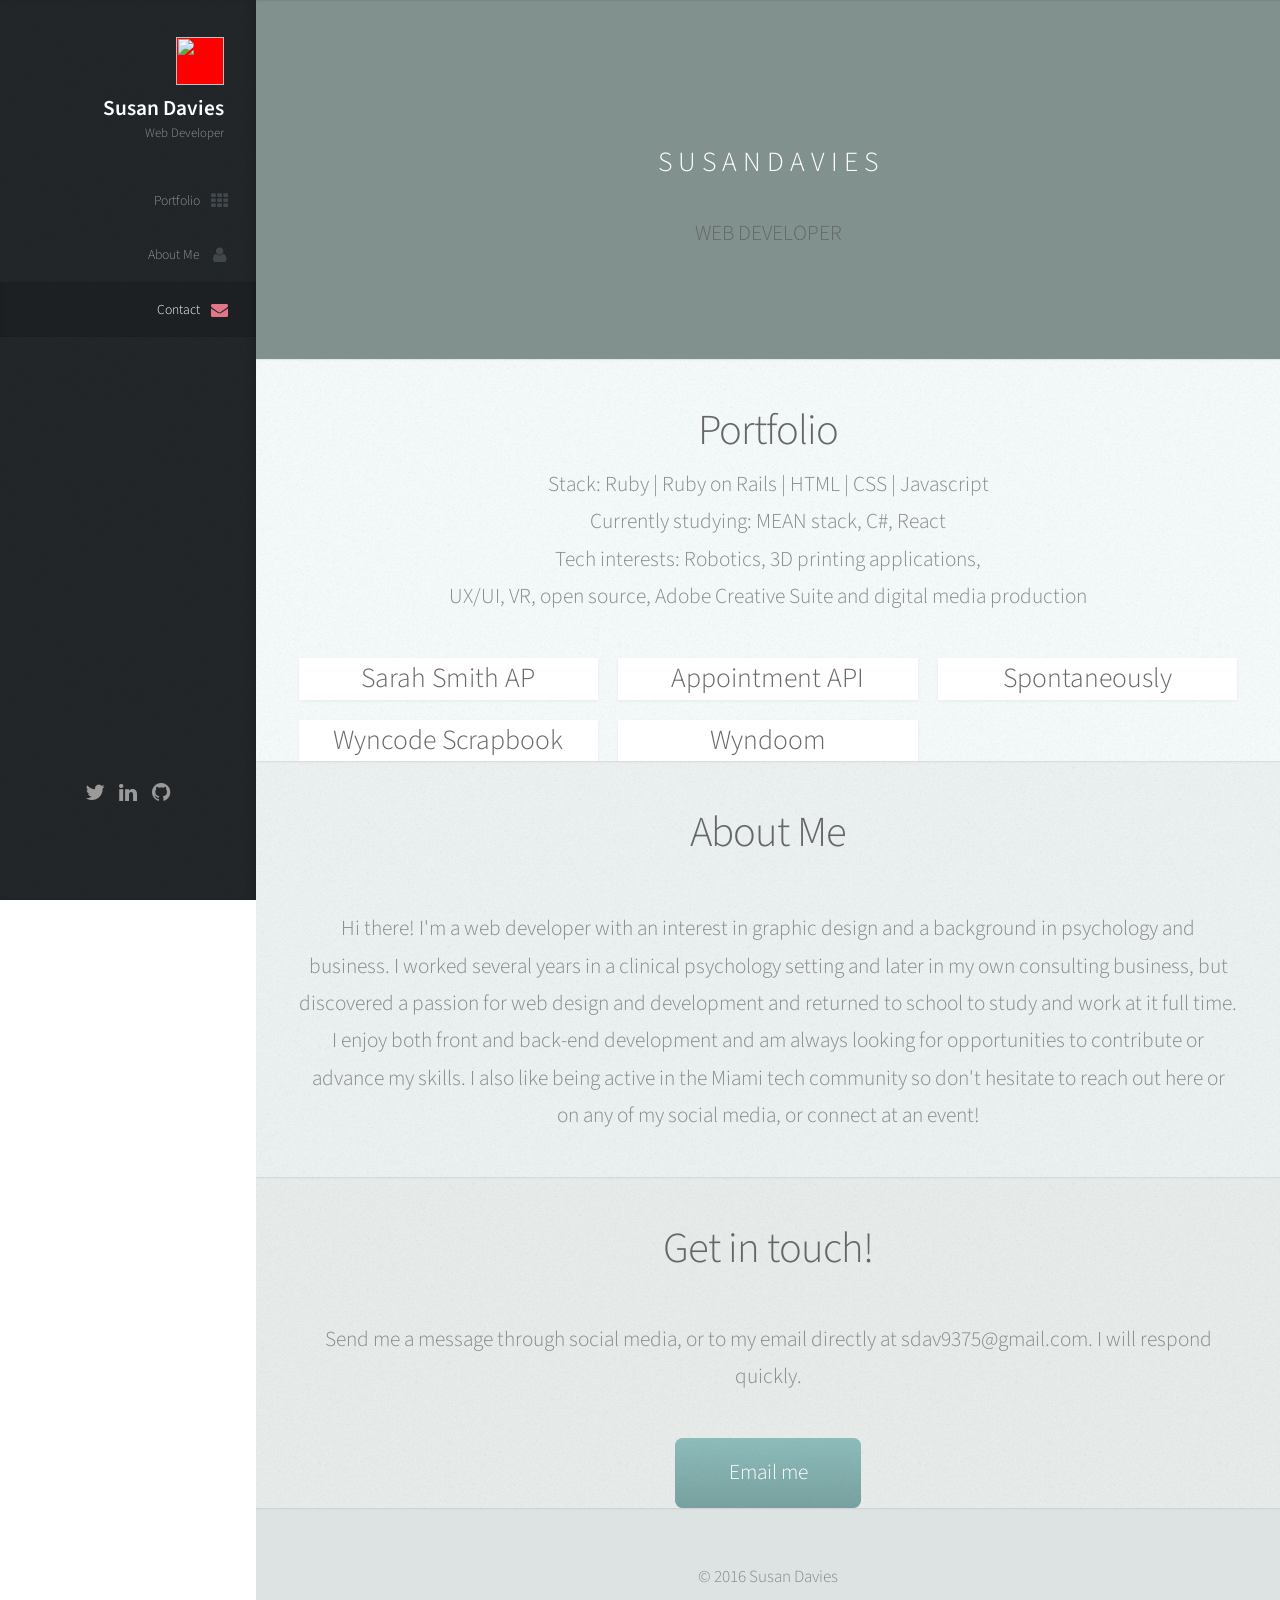
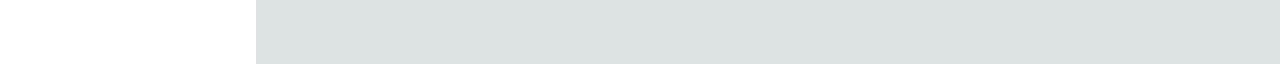
==== home.html @ 3210952a "updates" ====
<!DOCTYPE HTML>
<html>
	<head>
		<title>Portfolio Site</title>
		<meta charset="utf-8" />
		<meta name="viewport" content="width=device-width, initial-scale=1" />
		<link rel="stylesheet" href="assets/css/main.css" />
		<link rel="stylesheet" href="assets/css/imagehover.min.css">
	</head>
	<body>

		<!-- Header -->
		<div id="header">

			<div class="top">
				<!-- Logo -->
				<div id="logo">
					<span class="image avatar48"><img src="https://s3.amazonaws.com/portfoliosd/avatar2.jpg" alt="" /></span>
					<h1 id="title">Susan Davies</h1>
					<p>Web Developer</p>
				</div>
				<!-- Nav -->
				<nav id="nav">
				 <ul>
					 <li><a href="#portfolio" id="portfolio-link" class="skel-layers-ignoreHref"><span class="icon fa-th">Portfolio</span></a></li>
					 <li><a href="#about" id="about-link" class="skel-layers-ignoreHref"><span class="icon fa-user">About Me</span></a></li>
					 <li><a href="#contact" id="contact-link" class="skel-layers-ignoreHref"><span class="icon fa-envelope">Contact</span></a></li>
				 </ul>
			  </nav>

		  </div>
		<!-- end of top -->

		  <div class="bottom">

			<!-- Social Icons -->
				<ul class="icons">
					<li><a href="https://twitter.com/sdav9375" class="icon fa-twitter"><span class="label">Twitter</span></a></li>
					<li><a href="https://www.linkedin.com/in/sdav9375" class="icon fa-linkedin"><span class="label">LinkedIn</span></a></li>
					<li><a href="https://github.com/sdav9375" class="icon fa-github"><span class="label">Github</span></a></li>
				</ul>

		 </div>

	  </div>
	<!-- end of header -->

	<!-- Main -->
		<div id="main">

			<!-- Intro -->
			<section id="top" class="one dark cover">
				<div class="container">
					<header>
						<h1><strong>S U S A N  D A V I E S</strong></h1><br />
						<h1>WEB DEVELOPER</h1>
					</header>
				</div>
			</section>

			<!-- Portfolio -->
			<section id="portfolio" class="two">
				<div class="container">

					<header>
						<h2>Portfolio</h2>
					</header>

					<p>Stack: Ruby | Ruby on Rails | HTML | CSS | Javascript</br>
						Currently studying: MEAN stack, C#, React</br>
						Tech interests:
						Robotics, 3D printing applications,</br> UX/UI, VR, open source, Adobe Creative Suite and digital media production</br>

						<!-- beginning of row -->
						<div class="row">

							<div class="4u 12u$(mobile)">
								<article class="item" id="app">
									<a href="#" class="image fit">
										<img src="https://s3.amazonaws.com/portfoliosd/sarahsmithap.jpg" alt="" />
									</a>
									<h3>Sarah Smith AP</h3>
									<div>
										<span>Site redesign with new Wordpress theme and custom code.
											<div class="applink">
												<a href="http://www.sarahsmithap.com/" target="0">Sarah Smith AP Link</a>
											</div>
									</div>
								</article>
							</div>

							<div class="4u 12u$(mobile)">
								<article class="item" id="app">
									<a href="#" class="image fit">
										<img src="https://s3.amazonaws.com/portfoliosd/appointmentapi.jpg" alt="" />
									</a>
									<h3>Appointment API</h3>
									<div>
										<span>A RESTful web API built on Rails which returns appointment records in JSON.
										<div class="applink">
											<a href="https://github.com/sdav9375/appointment_api" target="0">Github Link</a></br>
											<a href="https://appointment-api-sd.herokuapp.com/api/v1/appointments" target="0">Appointment API Link</a>
										</div>
									</div>
								</article>
							</div>

							<div class="4u 12u$(mobile)">
								<article class="item">
									<a href="#" class="image fit">
										<img src="https://s3.amazonaws.com/portfoliosd/spontaneouslypor.jpg" alt="" />
									</a>
									<h3>Spontaneously</h3>
									<div>
										<span>A mobile-responsive web app built on Rails which connects users with last minute cruise deals.
										<div class="applink">
											<a href="https://github.com/gabo-mart/spontaneously" target="0">Github Link</a></br>
											<a href="http://spontaneously.herokuapp.com/" target="0">Spontaneously Link</a>
										</div>
									</div>
							  </article>
							</div>
						</div>
						<!-- end of row				 -->
		        <!-- next row -->
						<div class="row">
							<div class="4u 12u$(mobile)">
								<article class="item">
									<a href="#" class="image fit">
										<img src="https://s3.amazonaws.com/portfoliosd/wyncodesrap.jpg" alt="" />
									</a>
							    <h3>Wyncode Scrapbook</h3>
									<div>
										<span>A mobile-friendly app built on Rails for uploading images to be displayed in a gallery. Built for Wyncode Academy.
										<div class="applink">
											<a href="https://github.com/sdav9375/wyncode_scrapbook" target="0">Github Link</a></br>
											<a href="https://wyncode-scrapbook.herokuapp.com/" target="0">Wyncode Scrapbook Link</a>
										</div>
									</div>
								</article>
							</div>

							<div class="4u 12u$(mobile)">
								<article class="item">
									<a href="#" class="image fit">
										<img src="https://s3.amazonaws.com/portfoliosd/wyndoom.jpg" alt="" />
									</a>
								  <h3>Wyndoom</h3>
									<div>
										<span>A REPL Game written in Ruby. Escape a horde of mutants that has taken over the city!
										<div class="applink">
											<a href="https://github.com/sdav9375/wyndoom.rb" target="0">Github Link</a></br>
										</div>
									</div>
								</article>
							</div>
						</div>
						<!-- end of row  -->
				</div>
				<!-- end of container -->
			</section>
			<!-- end of portfolio section -->

			<!-- About Me -->
			<section id="about" class="three">
				<div class="container">
					<header>
						<h2>About Me</h2>
					</header>

					<a href="#" class="image featured"><img src="https://s3.amazonaws.com/portfoliosd/about.jpg" alt="" /></a>

					<p>Hi there! I'm a web developer with an interest in graphic design and a background in psychology and business. I worked several years in a clinical psychology setting and later in my own consulting business, but discovered a passion for web design and development and returned to school to study and work at it full time. I enjoy both front and back-end development and am always looking for opportunities to contribute or advance my skills. I also like being active in the Miami tech community so don't hesitate to reach out here or on any of my social media, or connect at an event! </p>
				</div>
			</section>

			<!-- Contact -->
			<section id="contact" class="four">
				<div class="container">

					<header>
						<h2>Get in touch!</h2>
					</header>
				</br>

				<p>Send me a message through social media, or to my email directly at sdav9375@gmail.com. I will respond quickly.</p>

				<form enctype="text/plain" method="post" action="mailto:sdav9375@gmail.com">
					<div class="row">
						<div class="12u$">
							<input type="submit" value="Email me" />
						</div>
					</div>
				</form>
			  </div>
		  </section>

	  </div>
	<!-- end of main -->


	<!-- Footer -->
	<div id="footer">
		<!-- Copyright -->
		<ul class="copyright">
			<li>&copy; 2016 Susan Davies</li>
		</ul>

	</div>

	<!-- Scripts -->
	<script src="assets/js/jquery.min.js"></script>
	<script src="assets/js/jquery.scrolly.min.js"></script>
	<script src="assets/js/jquery.scrollzer.min.js"></script>
	<script src="assets/js/skel.min.js"></script>
	<script src="assets/js/util.js"></script>
	<!--[if lte IE 8]><script src="assets/js/ie/respond.min.js"></script><![endif]-->
	<script src="assets/js/main.js"></script>

	<script>
		(function(i,s,o,g,r,a,m){i['GoogleAnalyticsObject']=r;i[r]=i[r]||function(){
			(i[r].q=i[r].q||[]).push(arguments)},i[r].l=1*new Date();a=s.createElement(o),
			m=s.getElementsByTagName(o)[0];a.async=1;a.src=g;m.parentNode.insertBefore(a,m)
		})(window,document,'script','https://www.google-analytics.com/analytics.js','ga');

		ga('create', 'UA-79551643-1', 'auto');
		ga('send', 'pageview');
	</script>

	<!-- Start of StatCounter Code for Default Guide -->
	<script type="text/javascript">
		var sc_project=11013727;
		var sc_invisible=1;
		var sc_security="956ce065";
		var scJsHost = (("https:" == document.location.protocol) ?
		"https://secure." : "http://www.");
		document.write("<sc"+"ript type='text/javascript' src='" +
		scJsHost+
		"statcounter.com/counter/counter.js'></"+"script>");
	</script>
	<noscript>
		<div class="statcounter"><a title="hits counter"
		href="http://statcounter.com/" target="_blank"><img
		class="statcounter"
		src="//c.statcounter.com/11013727/0/956ce065/1/" alt="hits
		counter"></a>
	  </div>
  </noscript>
		<!-- End of StatCounter Code for Default Guide -->

	</body>
</html>
---- assets/css/main.css ----
@import url("font-awesome.min.css");
@import url("http://fonts.googleapis.com/css?family=Source+Sans+Pro:300,300italic,400,600");

/*
	Prologue by HTML5 UP
	html5up.net | @ajlkn
	Free for personal and commercial use under the CCA 3.0 license (html5up.net/license)
*/

/* Reset */

	html, body, div, span, applet, object, iframe, h1, h2, h3, h4, h5, h6, p, blockquote, pre, a, abbr, acronym, address, big, cite, code, del, dfn, em, img, ins, kbd, q, s, samp, small, strike, strong, sub, sup, tt, var, b, u, i, center, dl, dt, dd, ol, ul, li, fieldset, form, label, legend, table, caption, tbody, tfoot, thead, tr, th, td, article, aside, canvas, details, embed, figure, figcaption, footer, header, hgroup, menu, nav, output, ruby, section, summary, time, mark, audio, video {
		margin: 0;
		padding: 0;
		border: 0;
		font-size: 100%;
		font: inherit;
		vertical-align: baseline;
	}

	article, aside, details, figcaption, figure, footer, header, hgroup, menu, nav, section {
		display: block;
	}

	body {
		line-height: 1;
	}

	ol, ul {
		list-style: none;
	}

	blockquote, q {
		quotes: none;
	}

	blockquote:before, blockquote:after, q:before, q:after {
		content: '';
		content: none;
	}

	table {
		border-collapse: collapse;
		border-spacing: 0;
	}

	body {
		-webkit-text-size-adjust: none;
	}

/* Box Model */

	*, *:before, *:after {
		-moz-box-sizing: border-box;
		-webkit-box-sizing: border-box;
		box-sizing: border-box;
	}

/* Containers */

	.container {
		margin-left: auto;
		margin-right: auto;
	}

	.container.\31 25\25 {
		width: 100%;
		max-width: 1750px;
		min-width: 1400px;
	}

	.container.\37 5\25 {
		width: 1050px;
	}

	.container.\35 0\25 {
		width: 700px;
	}

	.container.\32 5\25 {
		width: 350px;
	}

	.container {
		width: 1400px;
	}

	@media screen and (min-width: 961px) and (max-width: 1880px) {

		.container.\31 25\25 {
			width: 100%;
			max-width: 1500px;
			min-width: 1200px;
		}

		.container.\37 5\25 {
			width: 900px;
		}

		.container.\35 0\25 {
			width: 600px;
		}

		.container.\32 5\25 {
			width: 300px;
		}

		.container {
			width: 1200px;
		}

	}

	@media screen and (min-width: 961px) and (max-width: 1620px) {

		.container.\31 25\25 {
			width: 100%;
			max-width: 1200px;
			min-width: 960px;
		}

		.container.\37 5\25 {
			width: 720px;
		}

		.container.\35 0\25 {
			width: 480px;
		}

		.container.\32 5\25 {
			width: 240px;
		}

		.container {
			width: 960px;
		}

	}

	@media screen and (min-width: 961px) and (max-width: 1320px) {

		.container.\31 25\25 {
			width: 100%;
			max-width: 125%;
			min-width: 100%;
		}

		.container.\37 5\25 {
			width: 75%;
		}

		.container.\35 0\25 {
			width: 50%;
		}

		.container.\32 5\25 {
			width: 25%;
		}

		.container {
			width: 100%;
		}

	}

	@media screen and (max-width: 960px) {

		.container.\31 25\25 {
			width: 100%;
			max-width: 125%;
			min-width: 100%;
		}

		.container.\37 5\25 {
			width: 75%;
		}

		.container.\35 0\25 {
			width: 50%;
		}

		.container.\32 5\25 {
			width: 25%;
		}

		.container {
			width: 100%;
		}

	}

	@media screen and (max-width: 736px) {

		.container.\31 25\25 {
			width: 100%;
			max-width: 125%;
			min-width: 100%;
		}

		.container.\37 5\25 {
			width: 75%;
		}

		.container.\35 0\25 {
			width: 50%;
		}

		.container.\32 5\25 {
			width: 25%;
		}

		.container {
			width: 100% !important;
		}

	}

/* Grid */

	.row {
		border-bottom: solid 1px transparent;
		-moz-box-sizing: border-box;
		-webkit-box-sizing: border-box;
		box-sizing: border-box;
	}

	.row > * {
		float: left;
		-moz-box-sizing: border-box;
		-webkit-box-sizing: border-box;
		box-sizing: border-box;
	}

	.row:after, .row:before {
		content: '';
		display: block;
		clear: both;
		height: 0;
	}

	.row.uniform > * > :first-child {
		margin-top: 0;
	}

	.row.uniform > * > :last-child {
		margin-bottom: 0;
	}

	.row.\30 \25 > * {
		padding: 0px 0 0 0px;
	}

	.row.\30 \25 {
		margin: 0px 0 -1px 0px;
	}

	.row.uniform.\30 \25 > * {
		padding: 0px 0 0 0px;
	}

	.row.uniform.\30 \25 {
		margin: 0px 0 -1px 0px;
	}

	.row > * {
		padding: 40px 0 0 40px;
	}

	.row {
		margin: -40px 0 -1px -40px;
	}

	.row.uniform > * {
		padding: 40px 0 0 40px;
	}

	.row.uniform {
		margin: -40px 0 -1px -40px;
	}

	.row.\32 00\25 > * {
		padding: 80px 0 0 80px;
	}

	.row.\32 00\25 {
		margin: -80px 0 -1px -80px;
	}

	.row.uniform.\32 00\25 > * {
		padding: 80px 0 0 80px;
	}

	.row.uniform.\32 00\25 {
		margin: -80px 0 -1px -80px;
	}

	.row.\31 50\25 > * {
		padding: 60px 0 0 60px;
	}

	.row.\31 50\25 {
		margin: -60px 0 -1px -60px;
	}

	.row.uniform.\31 50\25 > * {
		padding: 60px 0 0 60px;
	}

	.row.uniform.\31 50\25 {
		margin: -60px 0 -1px -60px;
	}

	.row.\35 0\25 > * {
		padding: 20px 0 0 20px;
	}

	.row.\35 0\25 {
		margin: -20px 0 -1px -20px;
	}

	.row.uniform.\35 0\25 > * {
		padding: 20px 0 0 20px;
	}

	.row.uniform.\35 0\25 {
		margin: -20px 0 -1px -20px;
	}

	.row.\32 5\25 > * {
		padding: 10px 0 0 10px;
	}

	.row.\32 5\25 {
		margin: -10px 0 -1px -10px;
	}

	.row.uniform.\32 5\25 > * {
		padding: 10px 0 0 10px;
	}

	.row.uniform.\32 5\25 {
		margin: -10px 0 -1px -10px;
	}

	.\31 2u, .\31 2u\24 {
		width: 100%;
		clear: none;
		margin-left: 0;
	}

	.\31 1u, .\31 1u\24 {
		width: 91.6666666667%;
		clear: none;
		margin-left: 0;
	}

	.\31 0u, .\31 0u\24 {
		width: 83.3333333333%;
		clear: none;
		margin-left: 0;
	}

	.\39 u, .\39 u\24 {
		width: 75%;
		clear: none;
		margin-left: 0;
	}

	.\38 u, .\38 u\24 {
		width: 66.6666666667%;
		clear: none;
		margin-left: 0;
	}

	.\37 u, .\37 u\24 {
		width: 58.3333333333%;
		clear: none;
		margin-left: 0;
	}

	.\36 u, .\36 u\24 {
		width: 50%;
		clear: none;
		margin-left: 0;
	}

	.\35 u, .\35 u\24 {
		width: 41.6666666667%;
		clear: none;
		margin-left: 0;
	}

	.\34 u, .\34 u\24 {
		width: 33.3333333333%;
		clear: none;
		margin-left: 0;
	}

	.\33 u, .\33 u\24 {
		width: 25%;
		clear: none;
		margin-left: 0;
	}

	.\32 u, .\32 u\24 {
		width: 16.6666666667%;
		clear: none;
		margin-left: 0;
	}

	.\31 u, .\31 u\24 {
		width: 8.3333333333%;
		clear: none;
		margin-left: 0;
	}

	.\31 2u\24 + *,
	.\31 1u\24 + *,
	.\31 0u\24 + *,
	.\39 u\24 + *,
	.\38 u\24 + *,
	.\37 u\24 + *,
	.\36 u\24 + *,
	.\35 u\24 + *,
	.\34 u\24 + *,
	.\33 u\24 + *,
	.\32 u\24 + *,
	.\31 u\24 + * {
		clear: left;
	}

	.\-11u {
		margin-left: 91.66667%;
	}

	.\-10u {
		margin-left: 83.33333%;
	}

	.\-9u {
		margin-left: 75%;
	}

	.\-8u {
		margin-left: 66.66667%;
	}

	.\-7u {
		margin-left: 58.33333%;
	}

	.\-6u {
		margin-left: 50%;
	}

	.\-5u {
		margin-left: 41.66667%;
	}

	.\-4u {
		margin-left: 33.33333%;
	}

	.\-3u {
		margin-left: 25%;
	}

	.\-2u {
		margin-left: 16.66667%;
	}

	.\-1u {
		margin-left: 8.33333%;
	}

	@media screen and (min-width: 961px) and (max-width: 1880px) {

		.row > * {
			padding: 40px 0 0 40px;
		}

		.row {
			margin: -40px 0 -1px -40px;
		}

		.row.uniform > * {
			padding: 40px 0 0 40px;
		}

		.row.uniform {
			margin: -40px 0 -1px -40px;
		}

		.row.\32 00\25 > * {
			padding: 80px 0 0 80px;
		}

		.row.\32 00\25 {
			margin: -80px 0 -1px -80px;
		}

		.row.uniform.\32 00\25 > * {
			padding: 80px 0 0 80px;
		}

		.row.uniform.\32 00\25 {
			margin: -80px 0 -1px -80px;
		}

		.row.\31 50\25 > * {
			padding: 60px 0 0 60px;
		}

		.row.\31 50\25 {
			margin: -60px 0 -1px -60px;
		}

		.row.uniform.\31 50\25 > * {
			padding: 60px 0 0 60px;
		}

		.row.uniform.\31 50\25 {
			margin: -60px 0 -1px -60px;
		}

		.row.\35 0\25 > * {
			padding: 20px 0 0 20px;
		}

		.row.\35 0\25 {
			margin: -20px 0 -1px -20px;
		}

		.row.uniform.\35 0\25 > * {
			padding: 20px 0 0 20px;
		}

		.row.uniform.\35 0\25 {
			margin: -20px 0 -1px -20px;
		}

		.row.\32 5\25 > * {
			padding: 10px 0 0 10px;
		}

		.row.\32 5\25 {
			margin: -10px 0 -1px -10px;
		}

		.row.uniform.\32 5\25 > * {
			padding: 10px 0 0 10px;
		}

		.row.uniform.\32 5\25 {
			margin: -10px 0 -1px -10px;
		}

		.\31 2u\28wide\29, .\31 2u\24\28wide\29 {
			width: 100%;
			clear: none;
			margin-left: 0;
		}

		.\31 1u\28wide\29, .\31 1u\24\28wide\29 {
			width: 91.6666666667%;
			clear: none;
			margin-left: 0;
		}

		.\31 0u\28wide\29, .\31 0u\24\28wide\29 {
			width: 83.3333333333%;
			clear: none;
			margin-left: 0;
		}

		.\39 u\28wide\29, .\39 u\24\28wide\29 {
			width: 75%;
			clear: none;
			margin-left: 0;
		}

		.\38 u\28wide\29, .\38 u\24\28wide\29 {
			width: 66.6666666667%;
			clear: none;
			margin-left: 0;
		}

		.\37 u\28wide\29, .\37 u\24\28wide\29 {
			width: 58.3333333333%;
			clear: none;
			margin-left: 0;
		}

		.\36 u\28wide\29, .\36 u\24\28wide\29 {
			width: 50%;
			clear: none;
			margin-left: 0;
		}

		.\35 u\28wide\29, .\35 u\24\28wide\29 {
			width: 41.6666666667%;
			clear: none;
			margin-left: 0;
		}

		.\34 u\28wide\29, .\34 u\24\28wide\29 {
			width: 33.3333333333%;
			clear: none;
			margin-left: 0;
		}

		.\33 u\28wide\29, .\33 u\24\28wide\29 {
			width: 25%;
			clear: none;
			margin-left: 0;
		}

		.\32 u\28wide\29, .\32 u\24\28wide\29 {
			width: 16.6666666667%;
			clear: none;
			margin-left: 0;
		}

		.\31 u\28wide\29, .\31 u\24\28wide\29 {
			width: 8.3333333333%;
			clear: none;
			margin-left: 0;
		}

		.\31 2u\24\28wide\29 + *,
		.\31 1u\24\28wide\29 + *,
		.\31 0u\24\28wide\29 + *,
		.\39 u\24\28wide\29 + *,
		.\38 u\24\28wide\29 + *,
		.\37 u\24\28wide\29 + *,
		.\36 u\24\28wide\29 + *,
		.\35 u\24\28wide\29 + *,
		.\34 u\24\28wide\29 + *,
		.\33 u\24\28wide\29 + *,
		.\32 u\24\28wide\29 + *,
		.\31 u\24\28wide\29 + * {
			clear: left;
		}

		.\-11u\28wide\29 {
			margin-left: 91.66667%;
		}

		.\-10u\28wide\29 {
			margin-left: 83.33333%;
		}

		.\-9u\28wide\29 {
			margin-left: 75%;
		}

		.\-8u\28wide\29 {
			margin-left: 66.66667%;
		}

		.\-7u\28wide\29 {
			margin-left: 58.33333%;
		}

		.\-6u\28wide\29 {
			margin-left: 50%;
		}

		.\-5u\28wide\29 {
			margin-left: 41.66667%;
		}

		.\-4u\28wide\29 {
			margin-left: 33.33333%;
		}

		.\-3u\28wide\29 {
			margin-left: 25%;
		}

		.\-2u\28wide\29 {
			margin-left: 16.66667%;
		}

		.\-1u\28wide\29 {
			margin-left: 8.33333%;
		}

	}

	@media screen and (min-width: 961px) and (max-width: 1620px) {

		.row > * {
			padding: 40px 0 0 40px;
		}

		.row {
			margin: -40px 0 -1px -40px;
		}

		.row.uniform > * {
			padding: 40px 0 0 40px;
		}

		.row.uniform {
			margin: -40px 0 -1px -40px;
		}

		.row.\32 00\25 > * {
			padding: 80px 0 0 80px;
		}

		.row.\32 00\25 {
			margin: -80px 0 -1px -80px;
		}

		.row.uniform.\32 00\25 > * {
			padding: 80px 0 0 80px;
		}

		.row.uniform.\32 00\25 {
			margin: -80px 0 -1px -80px;
		}

		.row.\31 50\25 > * {
			padding: 60px 0 0 60px;
		}

		.row.\31 50\25 {
			margin: -60px 0 -1px -60px;
		}

		.row.uniform.\31 50\25 > * {
			padding: 60px 0 0 60px;
		}

		.row.uniform.\31 50\25 {
			margin: -60px 0 -1px -60px;
		}

		.row.\35 0\25 > * {
			padding: 20px 0 0 20px;
		}

		.row.\35 0\25 {
			margin: -20px 0 -1px -20px;
		}

		.row.uniform.\35 0\25 > * {
			padding: 20px 0 0 20px;
		}

		.row.uniform.\35 0\25 {
			margin: -20px 0 -1px -20px;
		}

		.row.\32 5\25 > * {
			padding: 10px 0 0 10px;
		}

		.row.\32 5\25 {
			margin: -10px 0 -1px -10px;
		}

		.row.uniform.\32 5\25 > * {
			padding: 10px 0 0 10px;
		}

		.row.uniform.\32 5\25 {
			margin: -10px 0 -1px -10px;
		}

		.\31 2u\28normal\29, .\31 2u\24\28normal\29 {
			width: 100%;
			clear: none;
			margin-left: 0;
		}

		.\31 1u\28normal\29, .\31 1u\24\28normal\29 {
			width: 91.6666666667%;
			clear: none;
			margin-left: 0;
		}

		.\31 0u\28normal\29, .\31 0u\24\28normal\29 {
			width: 83.3333333333%;
			clear: none;
			margin-left: 0;
		}

		.\39 u\28normal\29, .\39 u\24\28normal\29 {
			width: 75%;
			clear: none;
			margin-left: 0;
		}

		.\38 u\28normal\29, .\38 u\24\28normal\29 {
			width: 66.6666666667%;
			clear: none;
			margin-left: 0;
		}

		.\37 u\28normal\29, .\37 u\24\28normal\29 {
			width: 58.3333333333%;
			clear: none;
			margin-left: 0;
		}

		.\36 u\28normal\29, .\36 u\24\28normal\29 {
			width: 50%;
			clear: none;
			margin-left: 0;
		}

		.\35 u\28normal\29, .\35 u\24\28normal\29 {
			width: 41.6666666667%;
			clear: none;
			margin-left: 0;
		}

		.\34 u\28normal\29, .\34 u\24\28normal\29 {
			width: 33.3333333333%;
			clear: none;
			margin-left: 0;
		}

		.\33 u\28normal\29, .\33 u\24\28normal\29 {
			width: 25%;
			clear: none;
			margin-left: 0;
		}

		.\32 u\28normal\29, .\32 u\24\28normal\29 {
			width: 16.6666666667%;
			clear: none;
			margin-left: 0;
		}

		.\31 u\28normal\29, .\31 u\24\28normal\29 {
			width: 8.3333333333%;
			clear: none;
			margin-left: 0;
		}

		.\31 2u\24\28normal\29 + *,
		.\31 1u\24\28normal\29 + *,
		.\31 0u\24\28normal\29 + *,
		.\39 u\24\28normal\29 + *,
		.\38 u\24\28normal\29 + *,
		.\37 u\24\28normal\29 + *,
		.\36 u\24\28normal\29 + *,
		.\35 u\24\28normal\29 + *,
		.\34 u\24\28normal\29 + *,
		.\33 u\24\28normal\29 + *,
		.\32 u\24\28normal\29 + *,
		.\31 u\24\28normal\29 + * {
			clear: left;
		}

		.\-11u\28normal\29 {
			margin-left: 91.66667%;
		}

		.\-10u\28normal\29 {
			margin-left: 83.33333%;
		}

		.\-9u\28normal\29 {
			margin-left: 75%;
		}

		.\-8u\28normal\29 {
			margin-left: 66.66667%;
		}

		.\-7u\28normal\29 {
			margin-left: 58.33333%;
		}

		.\-6u\28normal\29 {
			margin-left: 50%;
		}

		.\-5u\28normal\29 {
			margin-left: 41.66667%;
		}

		.\-4u\28normal\29 {
			margin-left: 33.33333%;
		}

		.\-3u\28normal\29 {
			margin-left: 25%;
		}

		.\-2u\28normal\29 {
			margin-left: 16.66667%;
		}

		.\-1u\28normal\29 {
			margin-left: 8.33333%;
		}

	}

	@media screen and (min-width: 961px) and (max-width: 1320px) {

		.row > * {
			padding: 20px 0 0 20px;
		}

		.row {
			margin: -20px 0 -1px -20px;
		}

		.row.uniform > * {
			padding: 20px 0 0 20px;
		}

		.row.uniform {
			margin: -20px 0 -1px -20px;
		}

		.row.\32 00\25 > * {
			padding: 40px 0 0 40px;
		}

		.row.\32 00\25 {
			margin: -40px 0 -1px -40px;
		}

		.row.uniform.\32 00\25 > * {
			padding: 40px 0 0 40px;
		}

		.row.uniform.\32 00\25 {
			margin: -40px 0 -1px -40px;
		}

		.row.\31 50\25 > * {
			padding: 30px 0 0 30px;
		}

		.row.\31 50\25 {
			margin: -30px 0 -1px -30px;
		}

		.row.uniform.\31 50\25 > * {
			padding: 30px 0 0 30px;
		}

		.row.uniform.\31 50\25 {
			margin: -30px 0 -1px -30px;
		}

		.row.\35 0\25 > * {
			padding: 10px 0 0 10px;
		}

		.row.\35 0\25 {
			margin: -10px 0 -1px -10px;
		}

		.row.uniform.\35 0\25 > * {
			padding: 10px 0 0 10px;
		}

		.row.uniform.\35 0\25 {
			margin: -10px 0 -1px -10px;
		}

		.row.\32 5\25 > * {
			padding: 5px 0 0 5px;
		}

		.row.\32 5\25 {
			margin: -5px 0 -1px -5px;
		}

		.row.uniform.\32 5\25 > * {
			padding: 5px 0 0 5px;
		}

		.row.uniform.\32 5\25 {
			margin: -5px 0 -1px -5px;
		}

		.\31 2u\28narrow\29, .\31 2u\24\28narrow\29 {
			width: 100%;
			clear: none;
			margin-left: 0;
		}

		.\31 1u\28narrow\29, .\31 1u\24\28narrow\29 {
			width: 91.6666666667%;
			clear: none;
			margin-left: 0;
		}

		.\31 0u\28narrow\29, .\31 0u\24\28narrow\29 {
			width: 83.3333333333%;
			clear: none;
			margin-left: 0;
		}

		.\39 u\28narrow\29, .\39 u\24\28narrow\29 {
			width: 75%;
			clear: none;
			margin-left: 0;
		}

		.\38 u\28narrow\29, .\38 u\24\28narrow\29 {
			width: 66.6666666667%;
			clear: none;
			margin-left: 0;
		}

		.\37 u\28narrow\29, .\37 u\24\28narrow\29 {
			width: 58.3333333333%;
			clear: none;
			margin-left: 0;
		}

		.\36 u\28narrow\29, .\36 u\24\28narrow\29 {
			width: 50%;
			clear: none;
			margin-left: 0;
		}

		.\35 u\28narrow\29, .\35 u\24\28narrow\29 {
			width: 41.6666666667%;
			clear: none;
			margin-left: 0;
		}

		.\34 u\28narrow\29, .\34 u\24\28narrow\29 {
			width: 33.3333333333%;
			clear: none;
			margin-left: 0;
		}

		.\33 u\28narrow\29, .\33 u\24\28narrow\29 {
			width: 25%;
			clear: none;
			margin-left: 0;
		}

		.\32 u\28narrow\29, .\32 u\24\28narrow\29 {
			width: 16.6666666667%;
			clear: none;
			margin-left: 0;
		}

		.\31 u\28narrow\29, .\31 u\24\28narrow\29 {
			width: 8.3333333333%;
			clear: none;
			margin-left: 0;
		}

		.\31 2u\24\28narrow\29 + *,
		.\31 1u\24\28narrow\29 + *,
		.\31 0u\24\28narrow\29 + *,
		.\39 u\24\28narrow\29 + *,
		.\38 u\24\28narrow\29 + *,
		.\37 u\24\28narrow\29 + *,
		.\36 u\24\28narrow\29 + *,
		.\35 u\24\28narrow\29 + *,
		.\34 u\24\28narrow\29 + *,
		.\33 u\24\28narrow\29 + *,
		.\32 u\24\28narrow\29 + *,
		.\31 u\24\28narrow\29 + * {
			clear: left;
		}

		.\-11u\28narrow\29 {
			margin-left: 91.66667%;
		}

		.\-10u\28narrow\29 {
			margin-left: 83.33333%;
		}

		.\-9u\28narrow\29 {
			margin-left: 75%;
		}

		.\-8u\28narrow\29 {
			margin-left: 66.66667%;
		}

		.\-7u\28narrow\29 {
			margin-left: 58.33333%;
		}

		.\-6u\28narrow\29 {
			margin-left: 50%;
		}

		.\-5u\28narrow\29 {
			margin-left: 41.66667%;
		}

		.\-4u\28narrow\29 {
			margin-left: 33.33333%;
		}

		.\-3u\28narrow\29 {
			margin-left: 25%;
		}

		.\-2u\28narrow\29 {
			margin-left: 16.66667%;
		}

		.\-1u\28narrow\29 {
			margin-left: 8.33333%;
		}

	}

	@media screen and (max-width: 960px) {

		.row > * {
			padding: 20px 0 0 20px;
		}

		.row {
			margin: -20px 0 -1px -20px;
		}

		.row.uniform > * {
			padding: 20px 0 0 20px;
		}

		.row.uniform {
			margin: -20px 0 -1px -20px;
		}

		.row.\32 00\25 > * {
			padding: 40px 0 0 40px;
		}

		.row.\32 00\25 {
			margin: -40px 0 -1px -40px;
		}

		.row.uniform.\32 00\25 > * {
			padding: 40px 0 0 40px;
		}

		.row.uniform.\32 00\25 {
			margin: -40px 0 -1px -40px;
		}

		.row.\31 50\25 > * {
			padding: 30px 0 0 30px;
		}

		.row.\31 50\25 {
			margin: -30px 0 -1px -30px;
		}

		.row.uniform.\31 50\25 > * {
			padding: 30px 0 0 30px;
		}

		.row.uniform.\31 50\25 {
			margin: -30px 0 -1px -30px;
		}

		.row.\35 0\25 > * {
			padding: 10px 0 0 10px;
		}

		.row.\35 0\25 {
			margin: -10px 0 -1px -10px;
		}

		.row.uniform.\35 0\25 > * {
			padding: 10px 0 0 10px;
		}

		.row.uniform.\35 0\25 {
			margin: -10px 0 -1px -10px;
		}

		.row.\32 5\25 > * {
			padding: 5px 0 0 5px;
		}

		.row.\32 5\25 {
			margin: -5px 0 -1px -5px;
		}

		.row.uniform.\32 5\25 > * {
			padding: 5px 0 0 5px;
		}

		.row.uniform.\32 5\25 {
			margin: -5px 0 -1px -5px;
		}

		.\31 2u\28narrower\29, .\31 2u\24\28narrower\29 {
			width: 100%;
			clear: none;
			margin-left: 0;
		}

		.\31 1u\28narrower\29, .\31 1u\24\28narrower\29 {
			width: 91.6666666667%;
			clear: none;
			margin-left: 0;
		}

		.\31 0u\28narrower\29, .\31 0u\24\28narrower\29 {
			width: 83.3333333333%;
			clear: none;
			margin-left: 0;
		}

		.\39 u\28narrower\29, .\39 u\24\28narrower\29 {
			width: 75%;
			clear: none;
			margin-left: 0;
		}

		.\38 u\28narrower\29, .\38 u\24\28narrower\29 {
			width: 66.6666666667%;
			clear: none;
			margin-left: 0;
		}

		.\37 u\28narrower\29, .\37 u\24\28narrower\29 {
			width: 58.3333333333%;
			clear: none;
			margin-left: 0;
		}

		.\36 u\28narrower\29, .\36 u\24\28narrower\29 {
			width: 50%;
			clear: none;
			margin-left: 0;
		}

		.\35 u\28narrower\29, .\35 u\24\28narrower\29 {
			width: 41.6666666667%;
			clear: none;
			margin-left: 0;
		}

		.\34 u\28narrower\29, .\34 u\24\28narrower\29 {
			width: 33.3333333333%;
			clear: none;
			margin-left: 0;
		}

		.\33 u\28narrower\29, .\33 u\24\28narrower\29 {
			width: 25%;
			clear: none;
			margin-left: 0;
		}

		.\32 u\28narrower\29, .\32 u\24\28narrower\29 {
			width: 16.6666666667%;
			clear: none;
			margin-left: 0;
		}

		.\31 u\28narrower\29, .\31 u\24\28narrower\29 {
			width: 8.3333333333%;
			clear: none;
			margin-left: 0;
		}

		.\31 2u\24\28narrower\29 + *,
		.\31 1u\24\28narrower\29 + *,
		.\31 0u\24\28narrower\29 + *,
		.\39 u\24\28narrower\29 + *,
		.\38 u\24\28narrower\29 + *,
		.\37 u\24\28narrower\29 + *,
		.\36 u\24\28narrower\29 + *,
		.\35 u\24\28narrower\29 + *,
		.\34 u\24\28narrower\29 + *,
		.\33 u\24\28narrower\29 + *,
		.\32 u\24\28narrower\29 + *,
		.\31 u\24\28narrower\29 + * {
			clear: left;
		}

		.\-11u\28narrower\29 {
			margin-left: 91.66667%;
		}

		.\-10u\28narrower\29 {
			margin-left: 83.33333%;
		}

		.\-9u\28narrower\29 {
			margin-left: 75%;
		}

		.\-8u\28narrower\29 {
			margin-left: 66.66667%;
		}

		.\-7u\28narrower\29 {
			margin-left: 58.33333%;
		}

		.\-6u\28narrower\29 {
			margin-left: 50%;
		}

		.\-5u\28narrower\29 {
			margin-left: 41.66667%;
		}

		.\-4u\28narrower\29 {
			margin-left: 33.33333%;
		}

		.\-3u\28narrower\29 {
			margin-left: 25%;
		}

		.\-2u\28narrower\29 {
			margin-left: 16.66667%;
		}

		.\-1u\28narrower\29 {
			margin-left: 8.33333%;
		}

	}

	@media screen and (max-width: 736px) {

		.row > * {
			padding: 20px 0 0 20px;
		}

		.row {
			margin: -20px 0 -1px -20px;
		}

		.row.uniform > * {
			padding: 20px 0 0 20px;
		}

		.row.uniform {
			margin: -20px 0 -1px -20px;
		}

		.row.\32 00\25 > * {
			padding: 40px 0 0 40px;
		}

		.row.\32 00\25 {
			margin: -40px 0 -1px -40px;
		}

		.row.uniform.\32 00\25 > * {
			padding: 40px 0 0 40px;
		}

		.row.uniform.\32 00\25 {
			margin: -40px 0 -1px -40px;
		}

		.row.\31 50\25 > * {
			padding: 30px 0 0 30px;
		}

		.row.\31 50\25 {
			margin: -30px 0 -1px -30px;
		}

		.row.uniform.\31 50\25 > * {
			padding: 30px 0 0 30px;
		}

		.row.uniform.\31 50\25 {
			margin: -30px 0 -1px -30px;
		}

		.row.\35 0\25 > * {
			padding: 10px 0 0 10px;
		}

		.row.\35 0\25 {
			margin: -10px 0 -1px -10px;
		}

		.row.uniform.\35 0\25 > * {
			padding: 10px 0 0 10px;
		}

		.row.uniform.\35 0\25 {
			margin: -10px 0 -1px -10px;
		}

		.row.\32 5\25 > * {
			padding: 5px 0 0 5px;
		}

		.row.\32 5\25 {
			margin: -5px 0 -1px -5px;
		}

		.row.uniform.\32 5\25 > * {
			padding: 5px 0 0 5px;
		}

		.row.uniform.\32 5\25 {
			margin: -5px 0 -1px -5px;
		}

		.\31 2u\28mobile\29, .\31 2u\24\28mobile\29 {
			width: 100%;
			clear: none;
			margin-left: 0;
		}

		.\31 1u\28mobile\29, .\31 1u\24\28mobile\29 {
			width: 91.6666666667%;
			clear: none;
			margin-left: 0;
		}

		.\31 0u\28mobile\29, .\31 0u\24\28mobile\29 {
			width: 83.3333333333%;
			clear: none;
			margin-left: 0;
		}

		.\39 u\28mobile\29, .\39 u\24\28mobile\29 {
			width: 75%;
			clear: none;
			margin-left: 0;
		}

		.\38 u\28mobile\29, .\38 u\24\28mobile\29 {
			width: 66.6666666667%;
			clear: none;
			margin-left: 0;
		}

		.\37 u\28mobile\29, .\37 u\24\28mobile\29 {
			width: 58.3333333333%;
			clear: none;
			margin-left: 0;
		}

		.\36 u\28mobile\29, .\36 u\24\28mobile\29 {
			width: 50%;
			clear: none;
			margin-left: 0;
		}

		.\35 u\28mobile\29, .\35 u\24\28mobile\29 {
			width: 41.6666666667%;
			clear: none;
			margin-left: 0;
		}

		.\34 u\28mobile\29, .\34 u\24\28mobile\29 {
			width: 33.3333333333%;
			clear: none;
			margin-left: 0;
		}

		.\33 u\28mobile\29, .\33 u\24\28mobile\29 {
			width: 25%;
			clear: none;
			margin-left: 0;
		}

		.\32 u\28mobile\29, .\32 u\24\28mobile\29 {
			width: 16.6666666667%;
			clear: none;
			margin-left: 0;
		}

		.\31 u\28mobile\29, .\31 u\24\28mobile\29 {
			width: 8.3333333333%;
			clear: none;
			margin-left: 0;
		}

		.\31 2u\24\28mobile\29 + *,
		.\31 1u\24\28mobile\29 + *,
		.\31 0u\24\28mobile\29 + *,
		.\39 u\24\28mobile\29 + *,
		.\38 u\24\28mobile\29 + *,
		.\37 u\24\28mobile\29 + *,
		.\36 u\24\28mobile\29 + *,
		.\35 u\24\28mobile\29 + *,
		.\34 u\24\28mobile\29 + *,
		.\33 u\24\28mobile\29 + *,
		.\32 u\24\28mobile\29 + *,
		.\31 u\24\28mobile\29 + * {
			clear: left;
		}

		.\-11u\28mobile\29 {
			margin-left: 91.66667%;
		}

		.\-10u\28mobile\29 {
			margin-left: 83.33333%;
		}

		.\-9u\28mobile\29 {
			margin-left: 75%;
		}

		.\-8u\28mobile\29 {
			margin-left: 66.66667%;
		}

		.\-7u\28mobile\29 {
			margin-left: 58.33333%;
		}

		.\-6u\28mobile\29 {
			margin-left: 50%;
		}

		.\-5u\28mobile\29 {
			margin-left: 41.66667%;
		}

		.\-4u\28mobile\29 {
			margin-left: 33.33333%;
		}

		.\-3u\28mobile\29 {
			margin-left: 25%;
		}

		.\-2u\28mobile\29 {
			margin-left: 16.66667%;
		}

		.\-1u\28mobile\29 {
			margin-left: 8.33333%;
		}

	}

/* Basic */

	body {
		background: #fff;
		font-family: 'Source Sans Pro', sans-serif;
		font-size: 19pt;
		font-weight: 300;
		line-height: 1.75em;
		color: #888;
	}

		body.is-loading * {
			-moz-transition: none !important;
			-webkit-transition: none !important;
			-ms-transition: none !important;
			transition: none !important;
			-moz-animation: none !important;
			-webkit-animation: none !important;
			-ms-animation: none !important;
			animation: none !important;
		}

	input, textarea, select {
		font-family: 'Source Sans Pro', sans-serif;
		font-size: 19pt;
		font-weight: 300;
		line-height: 1.75em;
		color: #888;
	}

	h1, h2, h3, h4, h5, h6 {
		font-weight: 300;
		color: #666;
		line-height: 1.5em;
	}

	h1 a, h2 a, h3 a, h4 a, h5 a, h6 a {
		color: inherit;
		text-decoration: none;
	}

		h1 a strong, h2 a strong, h3 a strong, h4 a strong, h5 a strong, h6 a strong {
			color: #333;
		}

	h2 {
		font-size: 2em;
		letter-spacing: -1px;
	}

		h2.alt {
			color: #888;
		}

			h2.alt strong {
				color: #666;
			}

	h3 {
		font-size: 1.5em;
	}

	header {
		margin: 0 0 2em 0;
		position: relative;
		top: 40px;
	}

		header > p {
			margin: 1em 0 0 0;
		}

	footer {
		margin: 2em 0 0 0;
	}

	strong, b {
		font-weight: 300;
		color: #666;
	}

	em, i {
		font-style: italic;
	}

	a {
		text-decoration: none;
		color: inherit;
		border-bottom: dotted 1px rgba(128, 128, 128, 0.5);
		/*-moz-transition: color 0.35s ease-in-out, border-bottom-color 0.35s ease-in-out;
		-webkit-transition: color 0.35s ease-in-out, border-bottom-color 0.35s ease-in-out;
		-ms-transition: color 0.35s ease-in-out, border-bottom-color 0.35s ease-in-out;
		transition: color 0.35s ease-in-out, border-bottom-color 0.35s ease-in-out;*/
		outline: 0;
	}

		a:hover {
			color: #E27689;
			border-bottom-color: rgba(255, 255, 255, 0);
		}

	sub {
		position: relative;
		top: 0.5em;
		font-size: 0.8em;
	}

	sup {
		position: relative;
		top: -0.5em;
		font-size: 0.8em;
	}

	hr {
		border: 0;
		border-top: solid 1px #ddd;
	}

	blockquote {
		border-left: solid 0.5em #ddd;
		padding: 1em 0 1em 2em;
		font-style: italic;
	}

	p, ul, ol, dl, table {
		margin-bottom: 2em;
	}

	br.clear {
		clear: both;
	}

/* Sections/Article */

	section, article {
		margin-bottom: 3em;
	}

		section > :last-child,
		section > .container, section:last-child, article > :last-child,
		article > .container, article:last-child {
			margin-bottom: 0;
		}

		.row > section, .row > article {
			margin-bottom: 0;
		}

/* Image */

	.image {
		display: inline-block;
		border: 0;
	}

		.image img {
			display: block;
			width: 100%;
		}

		.image.avatar48 {
			width: 48px;
			height: 48px;
			background: #f00;
		}

			.image.avatar48 img {
				width: 48px;
				height: 48px;
			}

		.image.fit {
			display: block;
			width: 100%;
		}

		.image.featured {
			display: block;
			width: 100%;
			margin: 0 0 2em 0;
		}

		.image.left {
			float: left;
			margin: 0 2em 2em 0;
		}

		.image.centered {
			display: block;
			margin: 0 0 2em 0;
		}

			.image.centered img {
				margin: 0 auto;
				width: auto;
			}

/* List */

	ul.default {
		list-style: disc;
		padding-left: 1em;
	}

		ul.default li {
			padding-left: 0.5em;
		}

	ul.icons {
		cursor: default;
	}

		ul.icons li {
			display: inline-block;
		}

		ul.icons a {
			display: inline-block;
			width: 2em;
			height: 2em;
			line-height: 2em;
			text-align: center;
			border: 0;
		}

	ol.default {
		list-style: decimal;
		padding-left: 1.25em;
	}

		ol.default li {
			padding-left: 0.25em;
		}

/* Form */

	form label {
		display: block;
		text-align: left;
		margin-bottom: 0.5em;
	}

	form input[type="text"],
	form input[type="email"],
	form input[type="password"],
	form select,
	form textarea {
		position: relative;
		-webkit-appearance: none;
		display: block;
		border: 0;
		outline: 0;
		background: #fff;
		background: rgba(255, 255, 255, 0.75);
		width: 100%;
		border-radius: 0.35em;
		padding: 0.75em 1em 0.75em 1em;
		box-shadow: inset 0 0.1em 0.1em 0 rgba(0, 0, 0, 0.05);
		border: solid 1px rgba(0, 0, 0, 0.15);
		-moz-transition: all 0.35s ease-in-out;
		-webkit-transition: all 0.35s ease-in-out;
		-ms-transition: all 0.35s ease-in-out;
		transition: all 0.35s ease-in-out;
	}

		form input[type="text"]:focus,
		form input[type="email"]:focus,
		form input[type="password"]:focus,
		form select:focus,
		form textarea:focus {
			box-shadow: 0 0 2px 1px #8ebebc;
			background: #fff;
		}

	form input[type="text"],
	form input[type="email"],
	form input[type="password"],
	form select {
		line-height: 1.25em;
	}

	form textarea {
		min-height: 14em;
	}

	form .formerize-placeholder {
		color: #555 !important;
	}

	form ::-webkit-input-placeholder {
		color: #555 !important;
	}

	form :-moz-placeholder {
		color: #555 !important;
	}

	form ::-moz-placeholder {
		color: #555 !important;
	}

	form :-ms-input-placeholder {
		color: #555 !important;
	}

	form ::-moz-focus-inner {
		border: 0;
	}

/* Table */

	table {
		width: 100%;
	}

		table.default {
			width: 100%;
			text-align: left;
		}

			table.default tbody tr:nth-child(2n+2) {
				background: #f4f4f4;
			}

			table.default td {
				padding: 0.5em 1em 0.5em 1em;
			}

			table.default th {
				text-align: left;
				padding: 0.5em 1em 0.5em 1em;
				color: #fff;
				background: #222729 url("images/overlay.png");
			}

			table.default thead {
				background: #444;
				color: #fff;
			}

			table.default tfoot {
				background: #eee;
			}

/* Button */

	input[type="button"],
	input[type="submit"],
	input[type="reset"],
	button,
	.button {
		position: relative;
		display: inline-block;
		border-radius: 0.35em;
		color: #fff !important;
		text-decoration: none;
		padding: 0.75em 2.5em 0.75em 2.5em;
		background-color: #8ebebc;
		border: 0;
		cursor: pointer;
		background-image: -moz-linear-gradient(top, rgba(0, 0, 0, 0), rgba(0, 0, 0, 0.15)), url("images/overlay.png");
		background-image: -webkit-linear-gradient(top, rgba(0, 0, 0, 0), rgba(0, 0, 0, 0.15)), url("images/overlay.png");
		background-image: -ms-linear-gradient(top, rgba(0, 0, 0, 0), rgba(0, 0, 0, 0.15)), url("images/overlay.png");
		background-image: linear-gradient(top, rgba(0, 0, 0, 0), rgba(0, 0, 0, 0.15)), url("images/overlay.png");
		-moz-transition: background-color 0.35s ease-in-out;
		-webkit-transition: background-color 0.35s ease-in-out;
		-ms-transition: background-color 0.35s ease-in-out;
		transition: background-color 0.35s ease-in-out;
	}

		input[type="button"]:hover,
		input[type="submit"]:hover,
		input[type="reset"]:hover,
		button:hover,
		.button:hover {
			background-color: #9ececc;
		}

		input[type="button"]:active,
		input[type="submit"]:active,
		input[type="reset"]:active,
		button:active,
		.button:active {
			background-color: #7eaeac;
		}

/* Item */

	.item {
		box-shadow: 0 0.05em 0.15em 0 rgba(0, 0, 0, 0.05);
		margin-bottom: 40px;
	}


	.item:hover {
		display: block;
		opacity: 1.0;
	}

	.item header {
		background: #fff;
		margin: 0;
		padding: 1em 0 1em 0;
		font-size: 0.8em;
	}

	.item h3 {
		font-size: 1.3em;
		background-color: #fff;
	}

	.item {
		position: relative;
	}

	.item:hover  > div{
    opacity: 1.0;
	}
	.item > div {
		padding: .5em;
    background-color: rgba(0,0,0,0.75);
    opacity: 0;
    position: absolute;
    top: 0;
    left: 0;
		bottom: 0;
		right: 0;
    -webkit-transition: opacity 0.3s linear;
    text-shadow: #000 1px 1px 0;
    color: #fff;
		display: flex;
		justify-content: center;
		align-items: center;
}

	.item > div > a {
		font-size: .5em;
		justify-content: center;
		align-items: center;
		color: red !important;
	}

	.description {
		position: absolute;
	}
/* Icons */

	.icon {
		text-decoration: none;
	}

		.icon:before {
			display: inline-block;
			font-family: FontAwesome;
			font-size: 1.25em;
			text-decoration: none;
			font-style: normal;
			font-weight: normal;
			line-height: 1;
			-webkit-font-smoothing: antialiased;
			-moz-osx-font-smoothing: grayscale;
		}

		.icon > .label {
			display: none;
		}

/* Header */

	#header {
		position: fixed;
		left: 0;
		width: 375px;
		height: 100%;
		color: #fff;
		background: #222629 url("images/overlay.png");
		box-shadow: inset -0.25em 0 0.25em 0 rgba(0, 0, 0, 0.1);
		text-align: right;
	}

		#header .top {
			position: absolute;
			left: 0;
			top: 0;
			width: 100%;
		}

		#header .bottom {
			position: absolute;
			left: 0;
			bottom: 0;
			width: 100%;
		}

		#header .icons {
			font-size: 0.8em;
			margin: 0 0 5em 0;
			text-align: center;
		}

			#header .icons a {
				color: #9a9a9a;
				-moz-transition: color 0.35s ease-in-out;
				-webkit-transition: color 0.35s ease-in-out;
				-ms-transition: color 0.35s ease-in-out;
				transition: color 0.35s ease-in-out;
			}

				#header .icons a:hover {
					color: #fff;
				}

	#logo {
		position: relative;
		margin: 1.75em 1.5em 1.5em 1.5em;
		min-height: 48px;
		cursor: default;
	}

		#logo h1 {
			position: relative;
			color: #fff;
			font-weight: 600;
			font-size: 1em;
			line-height: 1em;
		}

		#logo p {
			position: relative;
			display: block;
			font-size: 0.6em;
			color: rgba(255, 255, 255, 0.5);
			line-height: 1.25em;
			margin: 0.5em 0 0 0;
		}

		#logo .image {
			position: absolute;
			left: 0;
			top: 0;
		}

	#nav ul li a {
		display: block;
		padding: 0.5em 1.5em 0.5em 1.5em;
		color: rgba(255, 255, 255, 0.5);
		text-decoration: none;
		outline: 0;
		border: 0;
		-moz-transition: none;
		-webkit-transition: none;
		-ms-transition: none;
		transition: none;
	}

		#nav ul li a span {
			position: relative;
			display: block;
			font-size: 0.8em;
		}

			#nav ul li a span:before {
				position: absolute;
				left: 0;
				color: #41484c;
				text-align: center;
				width: 1.25em;
				line-height: 1.75em;
			}

		#nav ul li a.active {
			background: rgba(0, 0, 0, 0.15);
			box-shadow: inset 0 0 0.25em 0 rgba(0, 0, 0, 0.125);
			color: #fff;
		}

			#nav ul li a.active span:before {
				color: #e27689;
			}

/* Footer */

	#footer {
		margin-left: 375px;
		text-align: center;
		background-color: #dce3e2;
		padding: 3em 0 4em 0;
		box-shadow: inset 0 1px 0 0 rgba(0, 0, 0, 0.05), inset 0 0.1em 0.1em 0 rgba(0, 0, 0, 0.025);
		font-size: 0.8em;
	}

		#footer .copyright {
			cursor: default;
			margin: 0;
		}

			#footer .copyright li {
				display: inline-block;
				line-height: 1em;
				border-left: solid 1px rgba(128, 128, 128, 0.35);
				padding: 0 0 0 0.5em;
				margin: 0 0 0 0.5em;
			}

				#footer .copyright li:first-child {
					border-left: 0;
					padding-left: 0;
					margin-left: 0;
				}

/* Main */

	#main {
		margin-left: 375px;
	}

		#main > section {
			margin: 0;
			overflow: hidden;
			padding: 4em 0;
			box-shadow: inset 0 1px 0 0 rgba(0, 0, 0, 0.05), inset 0 0.1em 0.1em 0 rgba(0, 0, 0, 0.025);
			text-align: center;
			background-image: url("images/overlay.png");
		}

			#main > section.dark {
				color: #ddd;
				color: rgba(255, 255, 255, 0.75);
			}

				#main > section.dark h2, #main > section.dark h3, #main > section.dark h4, #main > section.dark h5, #main > section.dark h6 {
					color: inherit;
				}

				#main > section.dark strong {
					color: #fff;
					border-color: inherit;
					font-size: 1.3em;
				}

				#main > section.dark a {
					color: #fff;
					border-color: inherit;
				}

					#main > section.dark a:hover {
						border-bottom-color: rgba(255, 255, 255, 0);
					}

			#main > section.cover {
				padding: 6em 0;
				background-size: cover;
				background-position: center center;
			}

			#main > section.one {
				background-color: #81918E;
				background-image: url("https://s3.amazonaws.com/portfoliosd/banner1.jpg");
			}

			#main > section.two {
				background-color: #f5fafa;
			}

			#main > section.three {
				background-color: #ecf1f1;
			}

			#main > section.four {
				background-color: #e8edec;
			}

/* Wide */

	@media screen and (min-width: 961px) and (max-width: 1880px) {

		/* Basic */

			body, input, textarea, select {
				font-size: 17pt;
			}

		/* Header */

			#header {
				width: 300px;
			}

		/* Footer */

			#footer {
				margin-left: 300px;
			}

		/* Main */

			#main {
				margin-left: 300px;
			}

	}

/* Normal */

	@media screen and (min-width: 961px) and (max-width: 1620px) {

		/* Main */

			#main > section {
				padding: 0em 0;
			}

			#main section.cover {
				padding: 5em 0;
			}

	}

/* Narrow */

	@media screen and (min-width: 961px) and (max-width: 1320px) {

		/* Basic */

			body, input, textarea, select {
				font-size: 16pt;
			}

			.container {
				padding: 0 2em 0 2em;
			}

		/* List */

			ul.icons li a {
				width: 1.75em;
			}

		/* Item */

			.item {
				margin-bottom: 20px;
			}

		/* Header */

			#header {
				width: 20%;
			}

			#logo .image {
				position: relative;
				margin: 0 0 0.5em 0;
			}

			#nav ul li a {
				font-size: 0.8em;
				padding-top: 0.5em;
				padding-bottom: 0.5em;
			}

				#nav ul li a span {
					padding-right: 2.25em;
				}

					#nav ul li a span:before {
						left: 100%;
						margin-left: -1.25em;
						line-height: 2.25em;
					}

		/* Footer */

			#footer {
				margin-left: 20%;
			}

		/* Main */

			#main {
				margin-left: 20%;
			}

	}

/* Narrower */

	#headerToggle {
		display: none;
	}

	@media screen and (max-width: 960px) {

		/* Basic */

			html, body {
				overflow-x: hidden;
			}

			body, input, textarea, select {
				font-size: 16pt;
			}

			header br {
				display: none;
			}

			.container {
				padding: 0 2em 0 2em;
			}

		/* Item */

			.item {
				margin-bottom: 15px;
			}

		/* List */

			ul.icons a {
				width: 1.75em;
				font-size: 1.25em;
			}

		/* Header */

			#header {
				-moz-backface-visibility: hidden;
				-webkit-backface-visibility: hidden;
				-ms-backface-visibility: hidden;
				backface-visibility: hidden;
				-moz-transform: translateX(-275px);
				-webkit-transform: translateX(-275px);
				-ms-transform: translateX(-275px);
				transform: translateX(-275px);
				-moz-transition: -moz-transform 0.5s ease;
				-webkit-transition: -webkit-transform 0.5s ease;
				-ms-transition: -ms-transform 0.5s ease;
				transition: transform 0.5s ease;
				display: block;
				height: 100%;
				left: 0;
				overflow-y: auto;
				position: fixed;
				top: 0;
				width: 275px;
				z-index: 10002;
				width: 275px;
				background: #222729 url("images/overlay.png");
				box-shadow: inset -0.25em 0 0.25em 0 rgba(0, 0, 0, 0.125);
			}

				#header .top {
					position: relative;
				}

				#header .bottom {
					border-top: solid 1px rgba(255, 255, 255, 0.05);
					box-shadow: 0 -1px 0 0 rgba(0, 0, 0, 0.15);
					padding-top: 2em;
					margin-top: 1em;
					position: relative;
				}

			#logo {
				margin: 1.5em 1.25em 1.25em 1.25em;
			}

			#nav ul li a {
				padding: 0.5em 1.25em 0.5em 1.25em;
			}

			#headerToggle {
				-moz-backface-visibility: hidden;
				-webkit-backface-visibility: hidden;
				-ms-backface-visibility: hidden;
				backface-visibility: hidden;
				-moz-transition: -moz-transform 0.5s ease;
				-webkit-transition: -webkit-transform 0.5s ease;
				-ms-transition: -ms-transform 0.5s ease;
				transition: transform 0.5s ease;
				display: block;
				height: 2.25em;
				left: 0;
				position: fixed;
				top: 0;
				width: 3.25em;
				z-index: 10001;
			}

				#headerToggle .toggle {
					position: absolute;
					left: 0;
					top: 0;
					width: 100%;
					height: 100%;
					outline: 0;
					border: 0;
				}

					#headerToggle .toggle:before {
						font-family: FontAwesome;
						text-decoration: none;
						font-style: normal;
						font-weight: normal;
						-webkit-font-smoothing: antialiased;
						-moz-osx-font-smoothing: grayscale;
						content: '\f0c9';
						color: #fff;
						font-size: 18px;
						line-height: 2.25em;
						background: rgba(128, 136, 144, 0.5);
						border-radius: 0.35em;
						text-align: center;
						position: absolute;
						left: 0.5em;
						top: 0.5em;
						display: block;
						width: 3.25em;
						height: 2.25em;
						line-height: 2.25em;
					}

			body.header-visible #main {
				-moz-transform: translateX(275px);
				-webkit-transform: translateX(275px);
				-ms-transform: translateX(275px);
				transform: translateX(275px);
			}

			body.header-visible #headerToggle {
				-moz-transform: translateX(275px);
				-webkit-transform: translateX(275px);
				-ms-transform: translateX(275px);
				transform: translateX(275px);
			}

			body.header-visible #header {
				-moz-transform: translateX(0);
				-webkit-transform: translateX(0);
				-ms-transform: translateX(0);
				transform: translateX(0);
			}

		/* Footer */

			#footer {
				margin-left: 0;
			}

		/* Main */

			#main {
				-moz-backface-visibility: hidden;
				-webkit-backface-visibility: hidden;
				-ms-backface-visibility: hidden;
				backface-visibility: hidden;
				-moz-transition: -moz-transform 0.5s ease;
				-webkit-transition: -webkit-transform 0.5s ease;
				-ms-transition: -ms-transform 0.5s ease;
				transition: transform 0.5s ease;
				padding-bottom: 1px;
				margin-left: 0;
			}

				#main > section {
					padding: 0em 0;
				}

				#main section.cover {
					padding: 6em 0;
				}

	}

/* Mobile */

	@media screen and (max-width: 736px) {

		/* Basic */

			body, input, textarea, select {
				font-size: 14pt;
			}

			h2 {
				font-size: 1.5em;
				letter-spacing: 0;
				font-weight: 300;
			}

			.container {
				padding: 0 15px 0 15px;
			}

		/* List */

			ul.icons a {
				width: 1.75em;
				font-size: 1.5em;
			}

		/* Main */

			#main > section {
				padding: 2em 0;
			}

			#main section.cover {
				padding: 4em 0em;
			}

				#main section.cover header {
					padding: 0 1em;
				}

		/* Footer */

			#footer .copyright li {
				display: block;
				line-height: 1.25em;
				border: 0;
				padding: 0;
				margin: 1em 0 0 0;
			}

				#footer .copyright li:first-child {
					margin-top: 0;
				}

	}
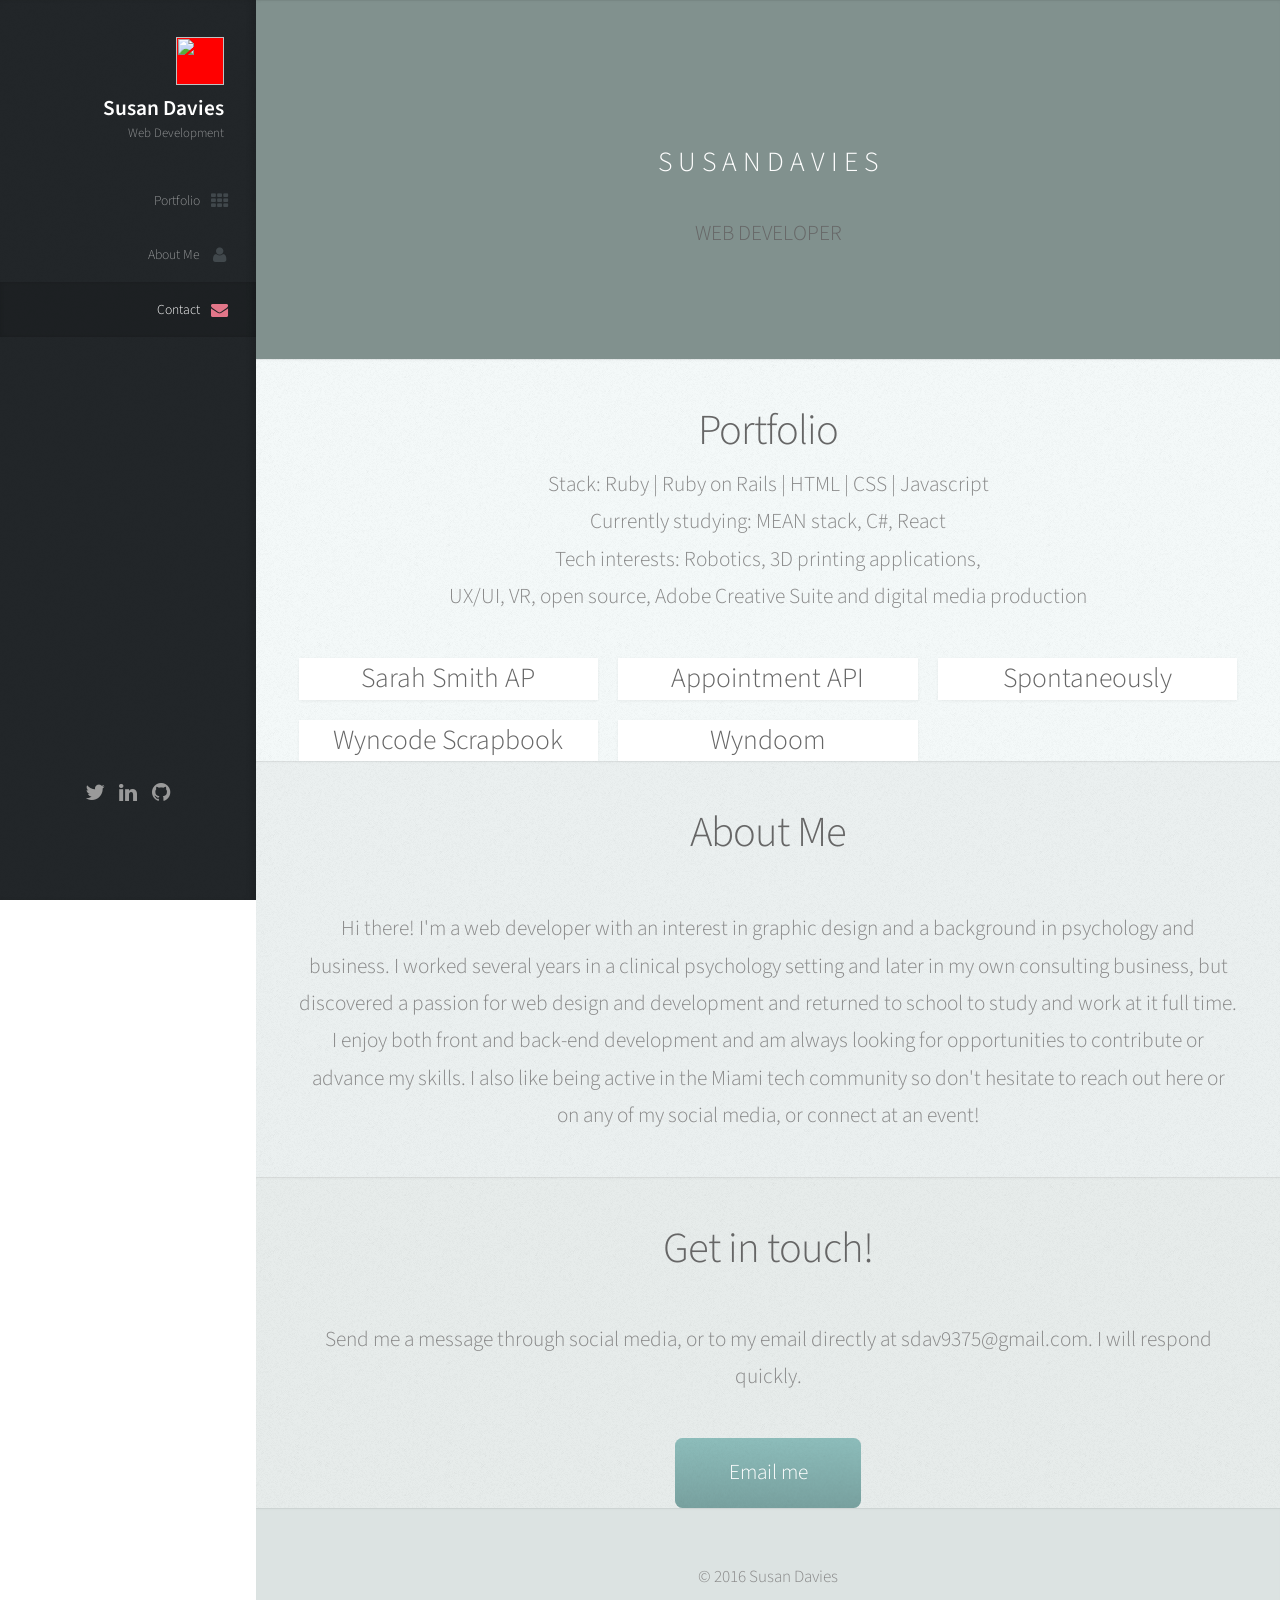
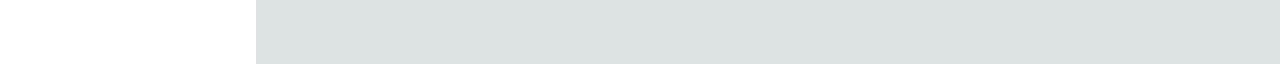
==== commit e1f62764: "text change" ====
--- a/home.html
+++ b/home.html
@@ -17,7 +17,7 @@
 				<div id="logo">
 					<span class="image avatar48"><img src="https://s3.amazonaws.com/portfoliosd/avatar2.jpg" alt="" /></span>
 					<h1 id="title">Susan Davies</h1>
-					<p>Web Developer</p>
+					<p>Web Development</p>
 				</div>
 				<!-- Nav -->
 				<nav id="nav">
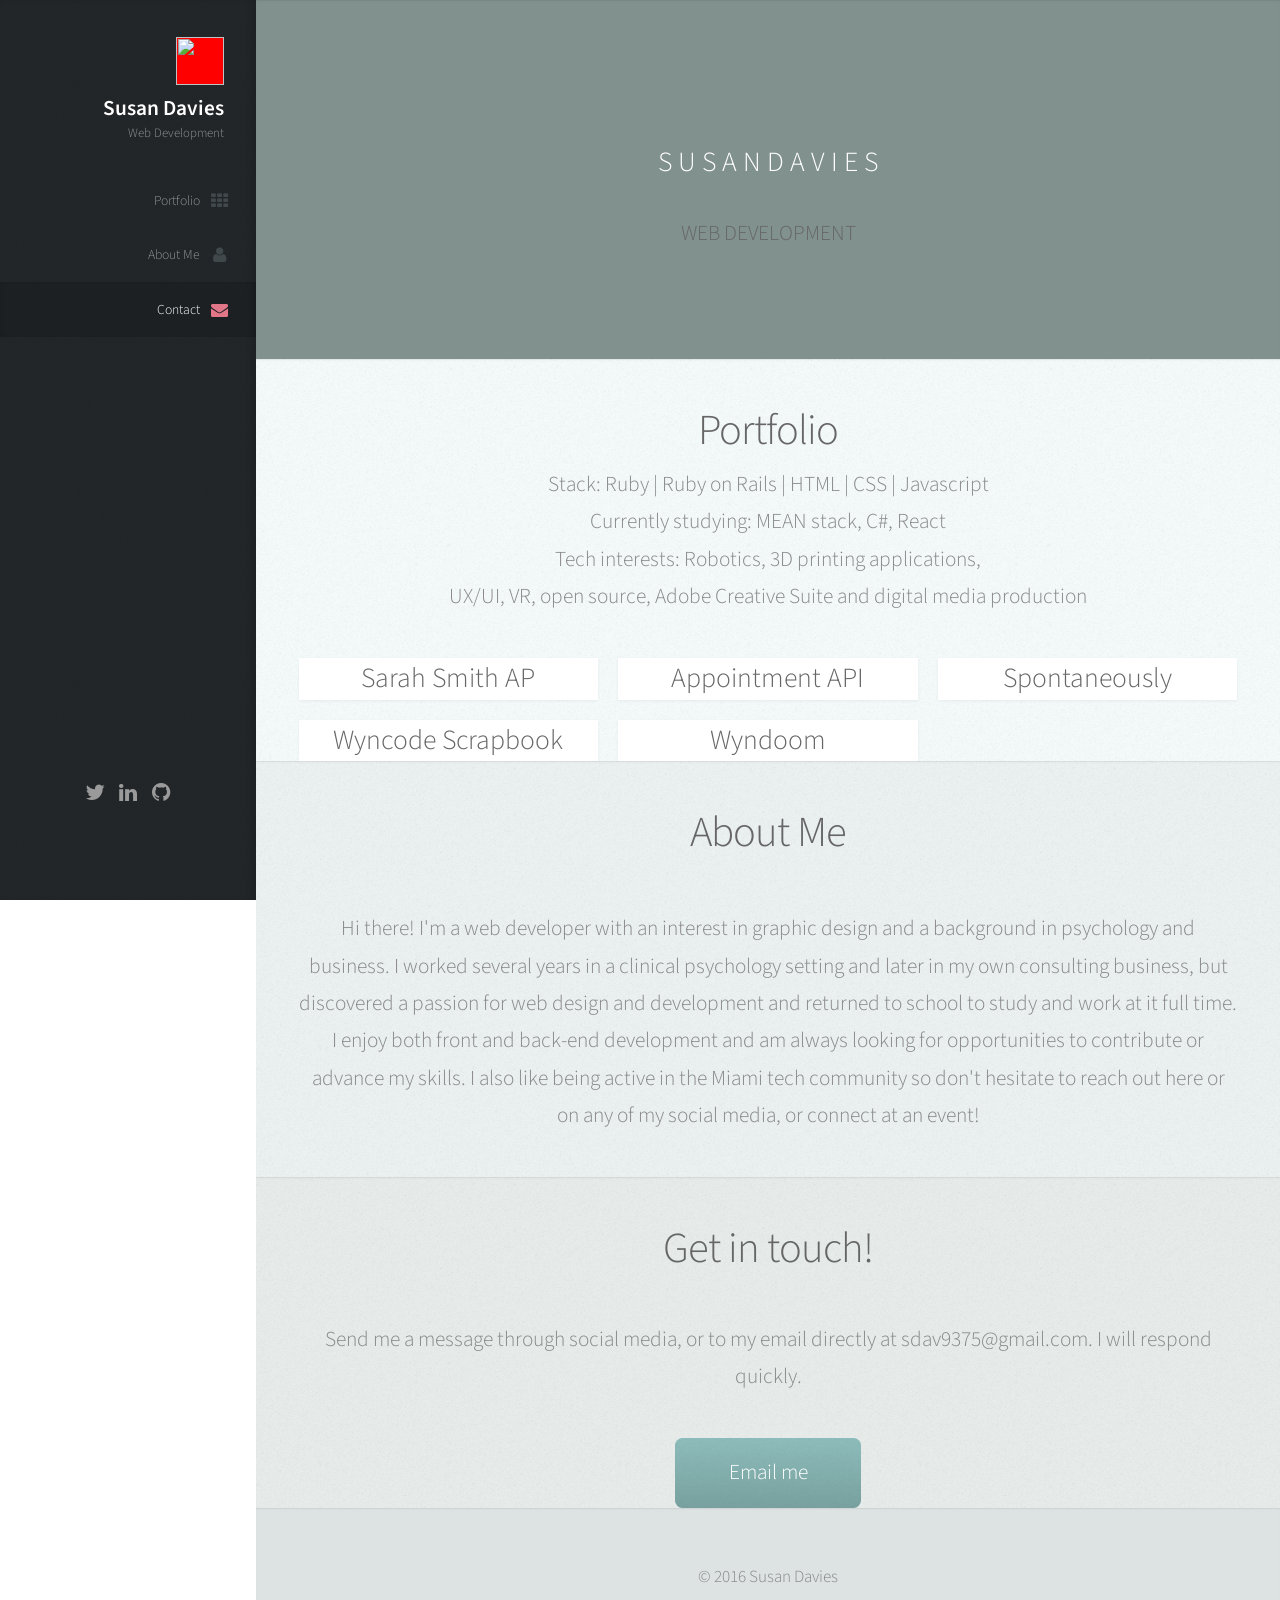
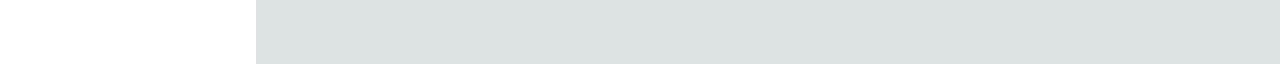
==== commit 85852786: "text" ====
--- a/home.html
+++ b/home.html
@@ -53,7 +53,7 @@
 				<div class="container">
 					<header>
 						<h1><strong>S U S A N  D A V I E S</strong></h1><br />
-						<h1>WEB DEVELOPER</h1>
+						<h1>WEB DEVELOPMENT</h1>
 					</header>
 				</div>
 			</section>
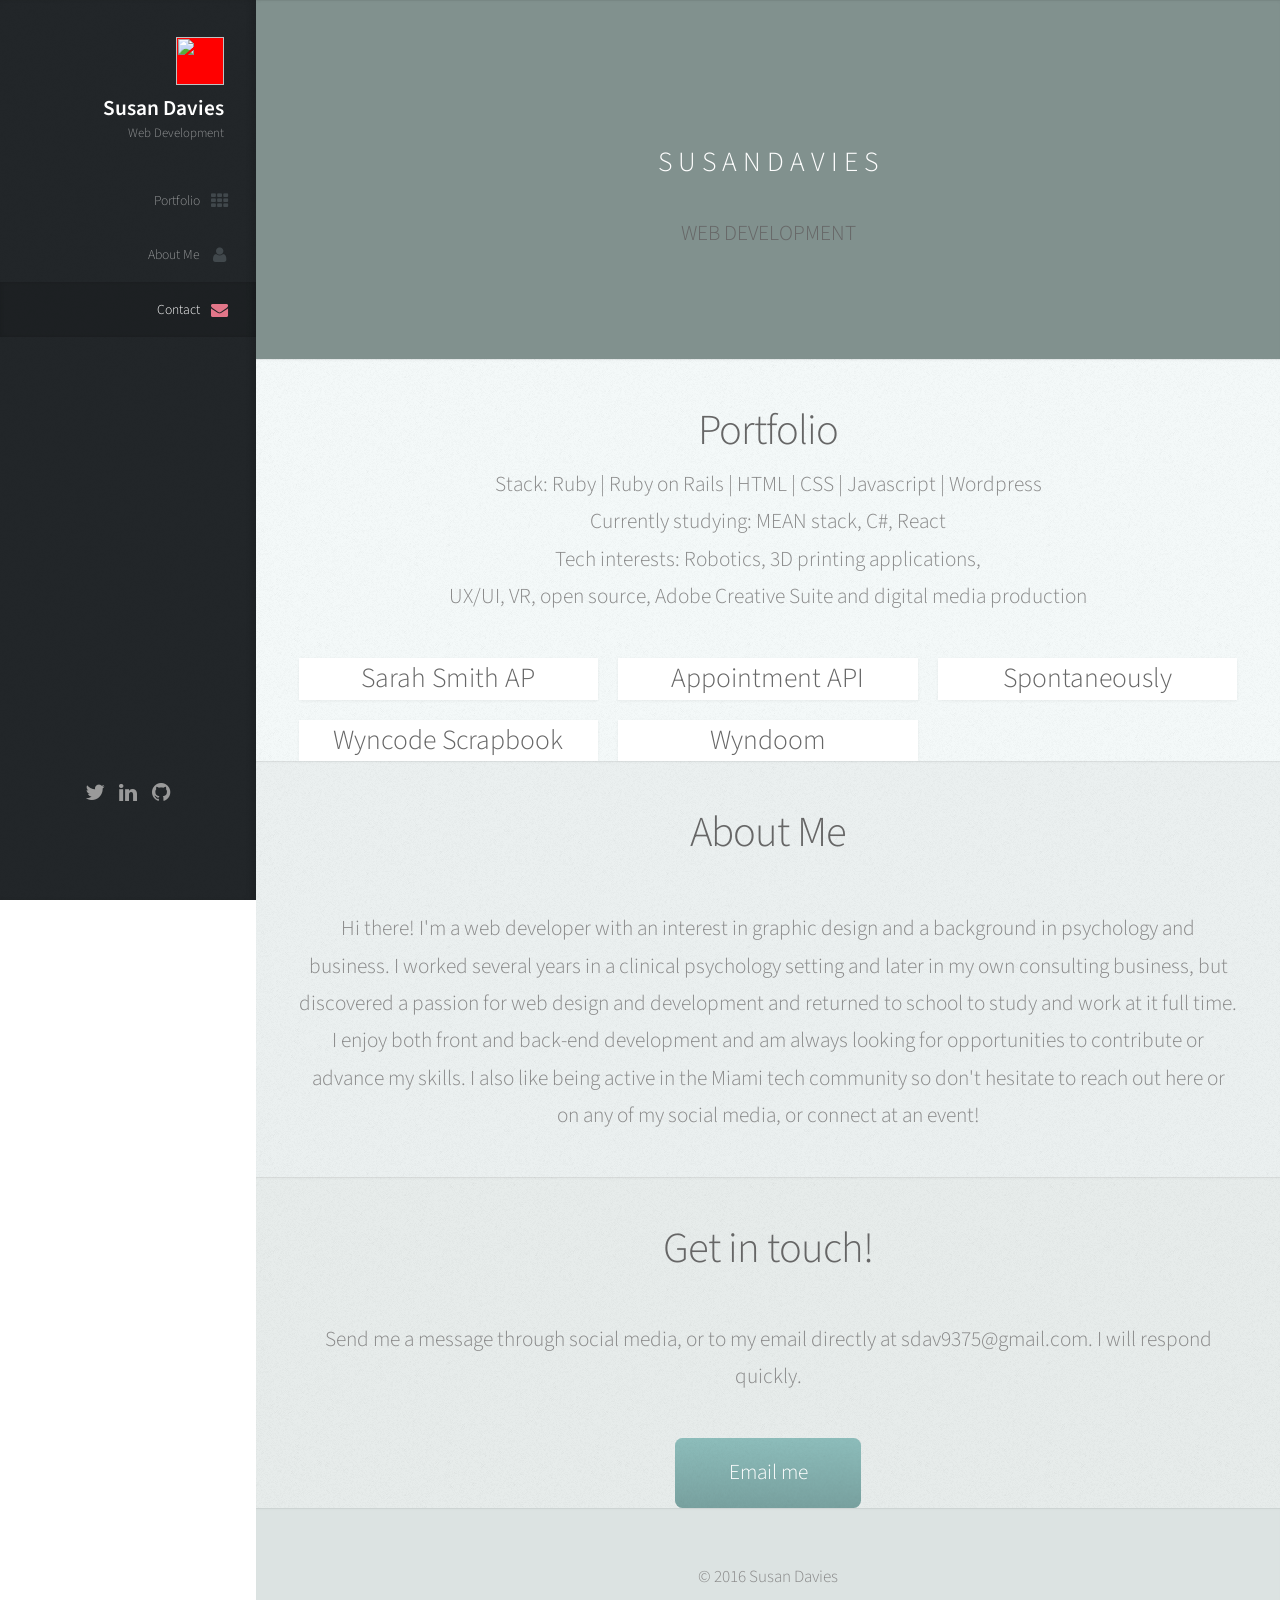
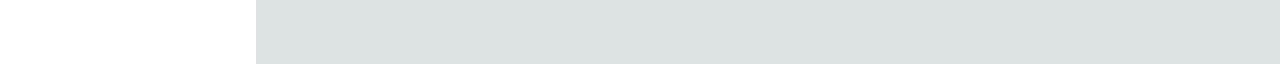
==== commit f6300620: "add before site" ====
--- a/home.html
+++ b/home.html
@@ -66,7 +66,7 @@
 						<h2>Portfolio</h2>
 					</header>
 
-					<p>Stack: Ruby | Ruby on Rails | HTML | CSS | Javascript</br>
+					<p>Stack: Ruby | Ruby on Rails | HTML | CSS | Javascript | Wordpress</br>
 						Currently studying: MEAN stack, C#, React</br>
 						Tech interests:
 						Robotics, 3D printing applications,</br> UX/UI, VR, open source, Adobe Creative Suite and digital media production</br>
@@ -83,7 +83,9 @@
 									<div>
 										<span>Site redesign with new Wordpress theme and custom code.
 											<div class="applink">
-												<a href="http://www.sarahsmithap.com/" target="0">Sarah Smith AP Link</a>
+												<a href="http://www.sarahsmithap.com/" target="0">Sarah Smith AP Link</a><br />
+												<a href="sarah.html" target="0">Screenshot of site before changes</a>
+
 											</div>
 									</div>
 								</article>
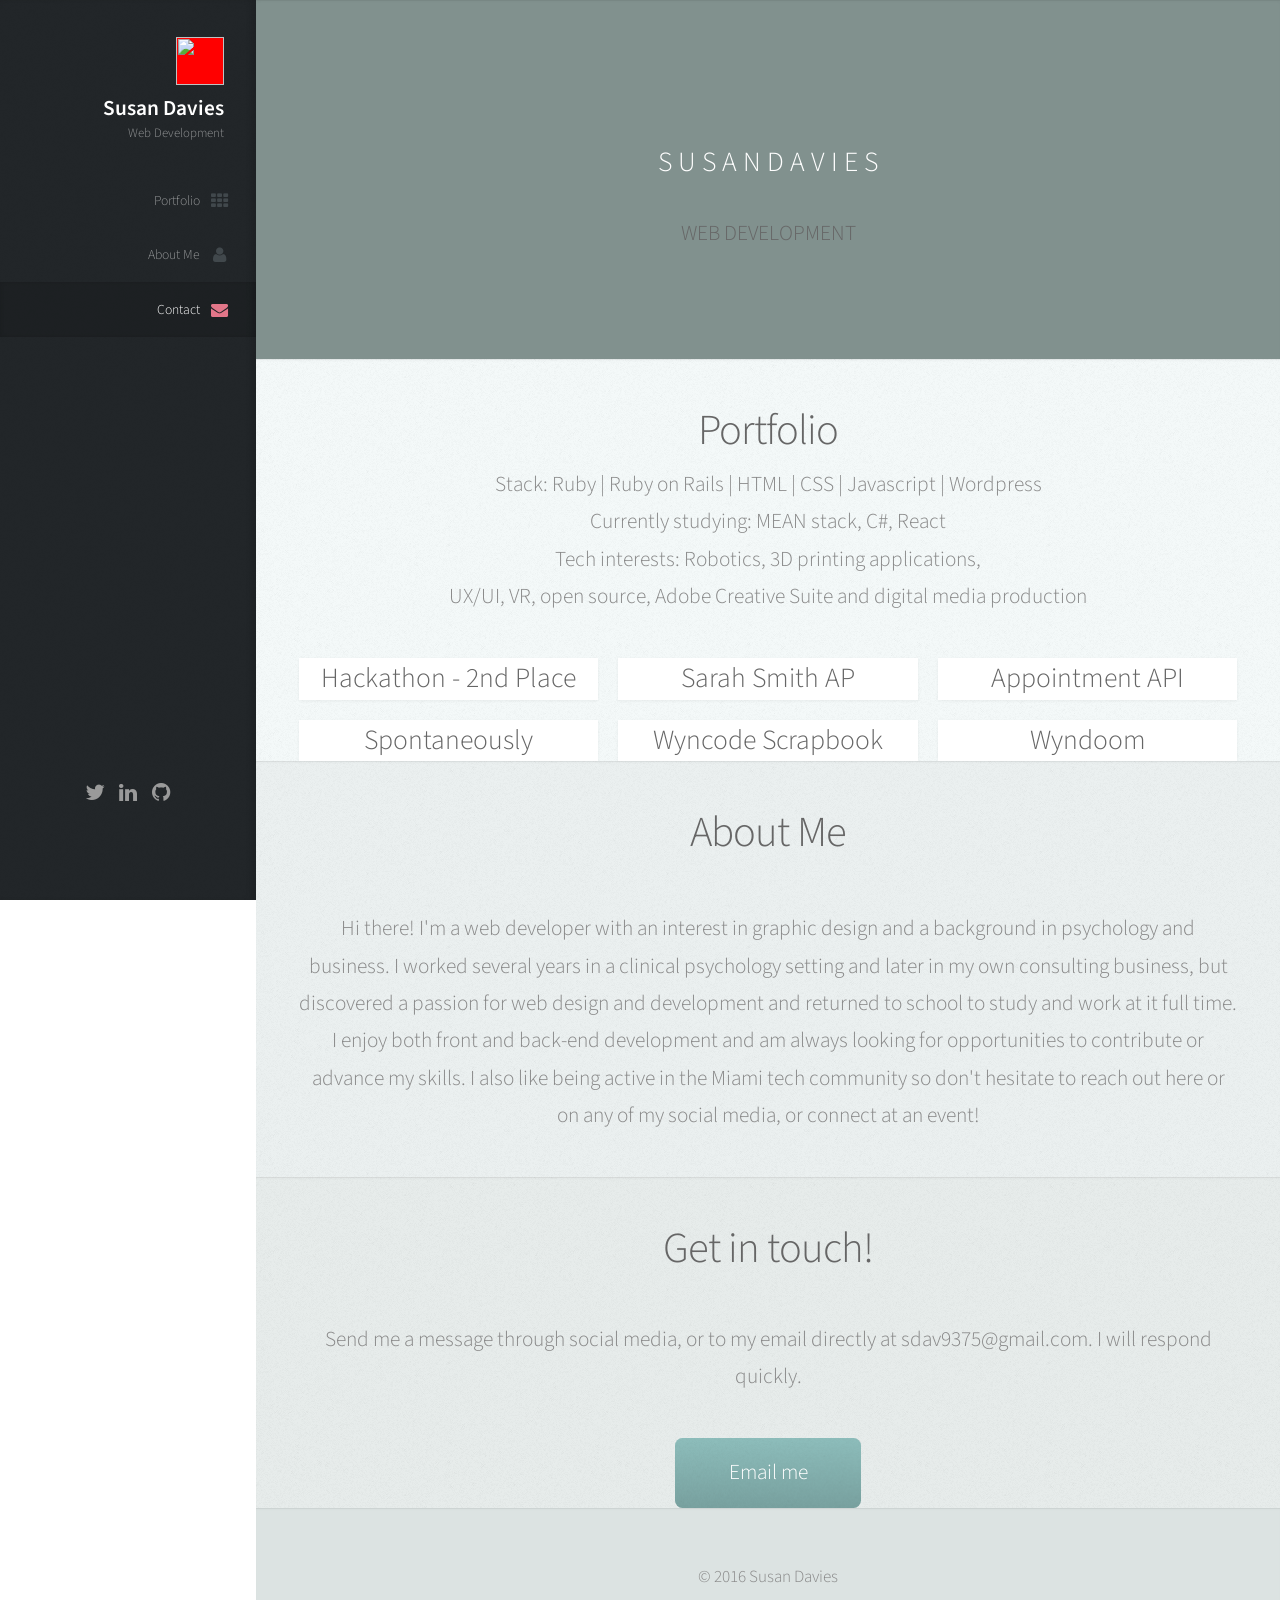
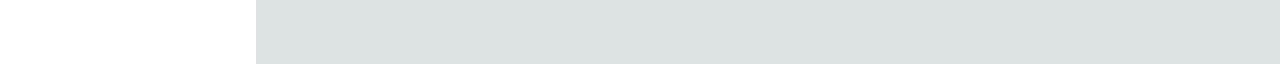
==== commit db2f447b: "updated portfolio" ====
--- a/home.html
+++ b/home.html
@@ -77,6 +77,21 @@
 							<div class="4u 12u$(mobile)">
 								<article class="item" id="app">
 									<a href="#" class="image fit">
+										<img src="https://s3.amazonaws.com/portfoliosd/cchackathon.jpg" alt="" />
+									</a>
+									<h3>Hackathon - 2nd Place</h3>
+									<div>
+										<span>App which displays Fitbit device data in a dynamic chart in Care Cloud's existing software.
+											<div class="applink">
+												<a href="https://github.com/Flexables/hapicc" target="0">Github Link</a><br />
+											</div>
+									</div>
+								</article>
+							</div>
+
+							<div class="4u 12u$(mobile)">
+								<article class="item" id="app">
+									<a href="#" class="image fit">
 										<img src="https://s3.amazonaws.com/portfoliosd/sarahsmithap.jpg" alt="" />
 									</a>
 									<h3>Sarah Smith AP</h3>
@@ -85,7 +100,6 @@
 											<div class="applink">
 												<a href="http://www.sarahsmithap.com/" target="0">Sarah Smith AP Link</a><br />
 												<a href="sarah.html" target="0">Screenshot of site before changes</a>
-
 											</div>
 									</div>
 								</article>
@@ -107,25 +121,26 @@
 								</article>
 							</div>
 
-							<div class="4u 12u$(mobile)">
-								<article class="item">
-									<a href="#" class="image fit">
-										<img src="https://s3.amazonaws.com/portfoliosd/spontaneouslypor.jpg" alt="" />
-									</a>
-									<h3>Spontaneously</h3>
-									<div>
-										<span>A mobile-responsive web app built on Rails which connects users with last minute cruise deals.
-										<div class="applink">
-											<a href="https://github.com/gabo-mart/spontaneously" target="0">Github Link</a></br>
-											<a href="http://spontaneously.herokuapp.com/" target="0">Spontaneously Link</a>
-										</div>
-									</div>
-							  </article>
-							</div>
-						</div>
+					</div>
 						<!-- end of row				 -->
 		        <!-- next row -->
 						<div class="row">
+							<div class="4u 12u$(mobile)">
+								<article class="item">
+									<a href="#" class="image fit">
+										<img src="https://s3.amazonaws.com/portfoliosd/spontaneouslypor.jpg" alt="" />
+									</a>
+									<h3>Spontaneously</h3>
+									<div>
+										<span>A mobile-responsive web app built on Rails which connects users with last minute cruise deals.
+										<div class="applink">
+											<a href="https://github.com/gabo-mart/spontaneously" target="0">Github Link</a></br>
+											<a href="http://spontaneously.herokuapp.com/" target="0">Spontaneously Link</a>
+										</div>
+									</div>
+								</article>
+							</div>
+
 							<div class="4u 12u$(mobile)">
 								<article class="item">
 									<a href="#" class="image fit">
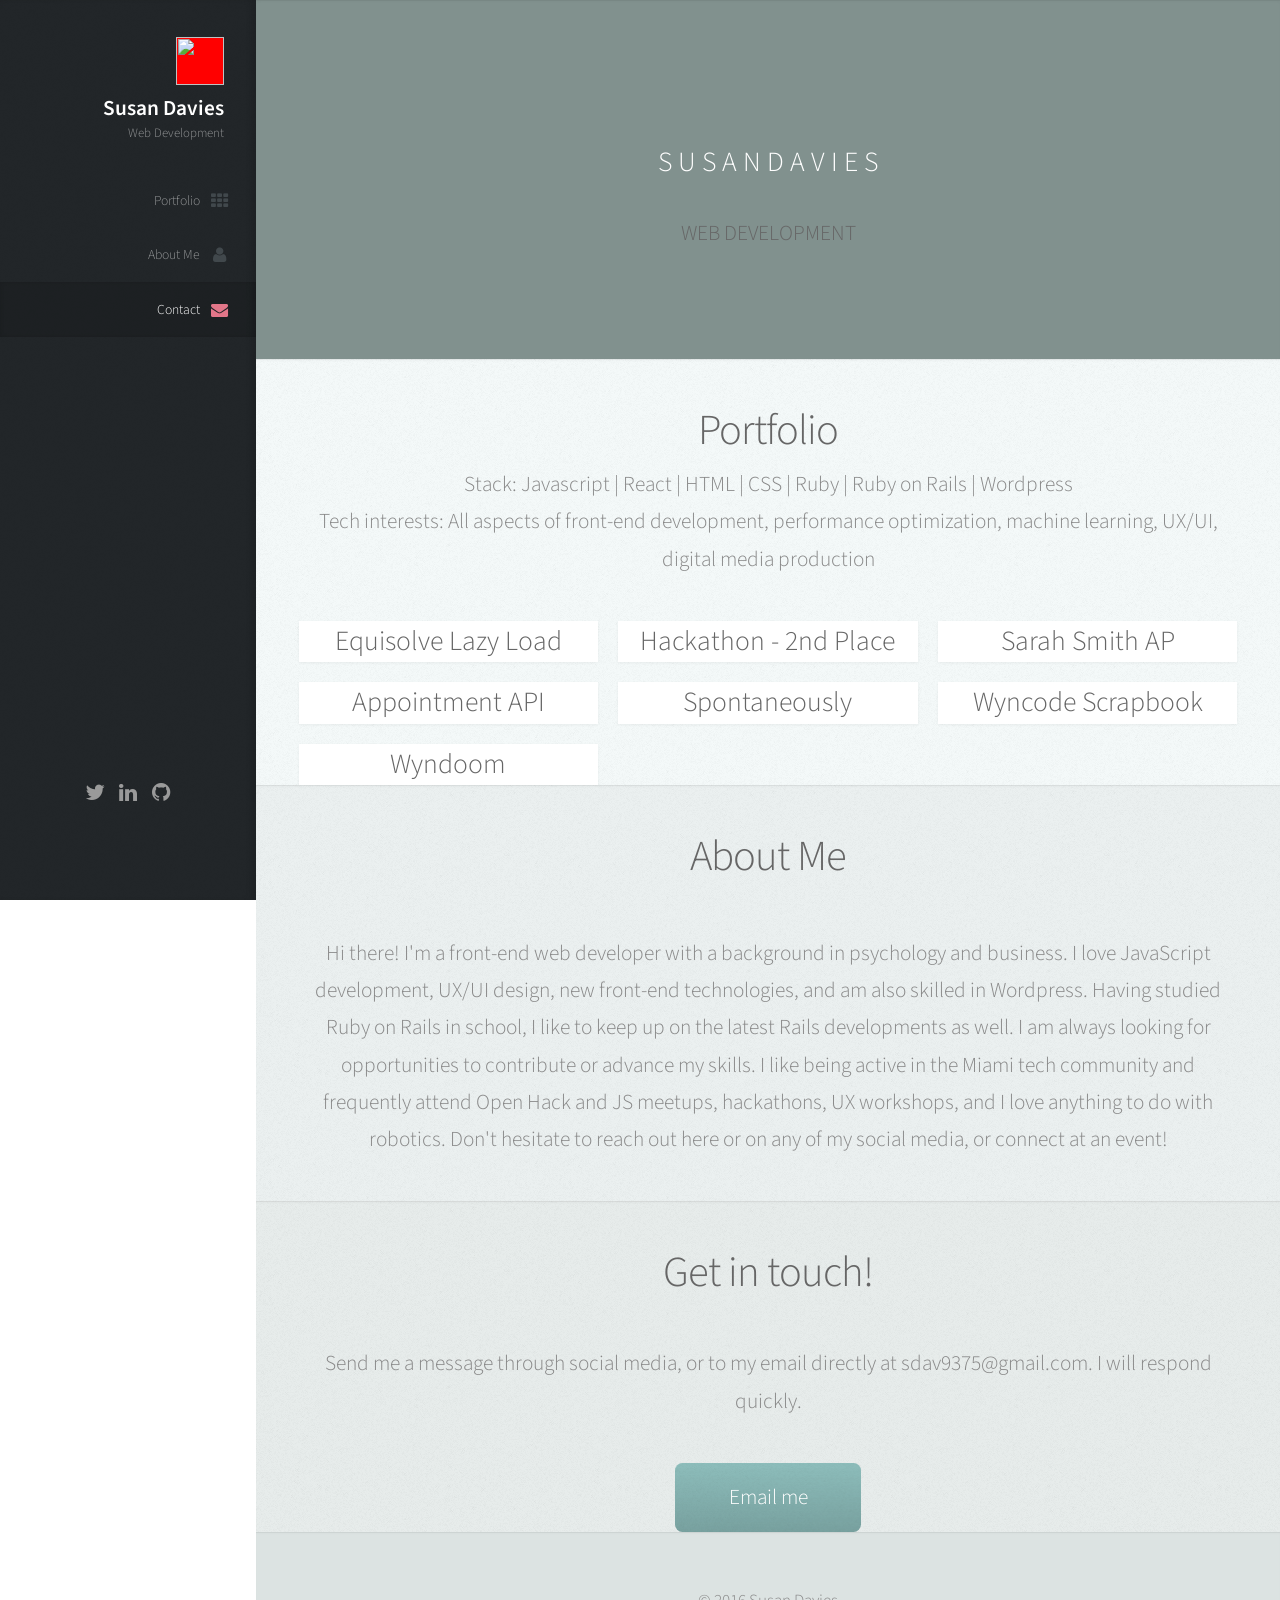
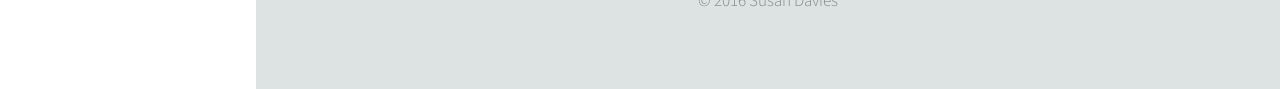
==== commit ffb28fa0: "update" ====
--- a/home.html
+++ b/home.html
@@ -66,13 +66,28 @@
 						<h2>Portfolio</h2>
 					</header>
 
-					<p>Stack: Ruby | Ruby on Rails | HTML | CSS | Javascript | Wordpress</br>
-						Currently studying: MEAN stack, C#, React</br>
+					<p>Stack: Javascript | React | HTML | CSS | Ruby | Ruby on Rails | Wordpress</br>
 						Tech interests:
-						Robotics, 3D printing applications,</br> UX/UI, VR, open source, Adobe Creative Suite and digital media production</br>
+						All aspects of front-end development, performance optimization, machine learning, UX/UI, digital media production</br>
 
 						<!-- beginning of row -->
 						<div class="row">
+
+							<div class="4u 12u$(mobile)">
+								<article class="item" id="app">
+									<a href="#" class="image fit">
+										<img src="https://s3.amazonaws.com/portfoliosd/equi_lazy.jpg" alt="" />
+									</a>
+									<h3>Equisolve Lazy Load</h3>
+									<div>
+										<span>A display of lazy-loaded titles and dates using AJAX.
+											<div class="applink">
+												<a href="http://test171717.com/equi-lazy-load/index.html" target="0">Live Demo</a><br />
+												<a href="https://github.com/sdav9375/equi_lazy_load" target="0">Github Link</a>
+											</div>
+									</div>
+								</article>
+							</div>
 
 							<div class="4u 12u$(mobile)">
 								<article class="item" id="app">
@@ -105,26 +120,29 @@
 								</article>
 							</div>
 
-							<div class="4u 12u$(mobile)">
-								<article class="item" id="app">
-									<a href="#" class="image fit">
-										<img src="https://s3.amazonaws.com/portfoliosd/appointmentapi.jpg" alt="" />
-									</a>
-									<h3>Appointment API</h3>
-									<div>
-										<span>A RESTful web API built on Rails which returns appointment records in JSON.
-										<div class="applink">
-											<a href="https://github.com/sdav9375/appointment_api" target="0">Github Link</a></br>
-											<a href="https://appointment-api-sd.herokuapp.com/api/v1/appointments" target="0">Appointment API Link</a>
-										</div>
-									</div>
-								</article>
-							</div>
-
-					</div>
+
+
+					  </div>
 						<!-- end of row				 -->
 		        <!-- next row -->
 						<div class="row">
+
+							<div class="4u 12u$(mobile)">
+								<article class="item" id="app">
+									<a href="#" class="image fit">
+										<img src="https://s3.amazonaws.com/portfoliosd/appointmentapi.jpg" alt="" />
+									</a>
+									<h3>Appointment API</h3>
+									<div>
+										<span>A RESTful web API built on Rails which returns appointment records in JSON.
+										<div class="applink">
+											<a href="https://github.com/sdav9375/appointment_api" target="0">Github Link</a></br>
+											<a href="https://appointment-api-sd.herokuapp.com/api/v1/appointments" target="0">Appointment API Link</a>
+										</div>
+									</div>
+								</article>
+							</div>
+
 							<div class="4u 12u$(mobile)">
 								<article class="item">
 									<a href="#" class="image fit">
@@ -157,6 +175,11 @@
 								</article>
 							</div>
 
+
+						</div>
+						<!-- end of row				 -->
+		        <!-- next row -->
+						<div class="row">
 							<div class="4u 12u$(mobile)">
 								<article class="item">
 									<a href="#" class="image fit">
@@ -172,7 +195,7 @@
 								</article>
 							</div>
 						</div>
-						<!-- end of row  -->
+						<!-- end of row				 -->
 				</div>
 				<!-- end of container -->
 			</section>
@@ -187,7 +210,7 @@
 
 					<a href="#" class="image featured"><img src="https://s3.amazonaws.com/portfoliosd/about.jpg" alt="" /></a>
 
-					<p>Hi there! I'm a web developer with an interest in graphic design and a background in psychology and business. I worked several years in a clinical psychology setting and later in my own consulting business, but discovered a passion for web design and development and returned to school to study and work at it full time. I enjoy both front and back-end development and am always looking for opportunities to contribute or advance my skills. I also like being active in the Miami tech community so don't hesitate to reach out here or on any of my social media, or connect at an event! </p>
+					<p>Hi there! I'm a front-end web developer with a background in psychology and business. I love JavaScript development, UX/UI design, new front-end technologies, and am also skilled in Wordpress. Having studied Ruby on Rails in school, I like to keep up on the latest Rails developments as well. I am always looking for opportunities to contribute or advance my skills. I like being active in the Miami tech community and frequently attend Open Hack and JS meetups, hackathons, UX workshops, and I love anything to do with robotics. Don't hesitate to reach out here or on any of my social media, or connect at an event! </p>
 				</div>
 			</section>
 
@@ -200,7 +223,7 @@
 					</header>
 				</br>
 
-				<p>Send me a message through social media, or to my email directly at sdav9375@gmail.com. I will respond quickly.</p>
+				<p>Send me a message through social media, or to my email directly at <span id="email">sdav9375@gmail.com</span>. I will respond quickly.</p>
 
 				<form enctype="text/plain" method="post" action="mailto:sdav9375@gmail.com">
 					<div class="row">
--- a/assets/css/main.css
+++ b/assets/css/main.css
@@ -5,7 +5,13 @@
 	Prologue by HTML5 UP
 	html5up.net | @ajlkn
 	Free for personal and commercial use under the CCA 3.0 license (html5up.net/license)
-*/
+*/]
+
+/* Custom styles */
+span#email {
+	color: #000;
+}
+
 
 /* Reset */
 
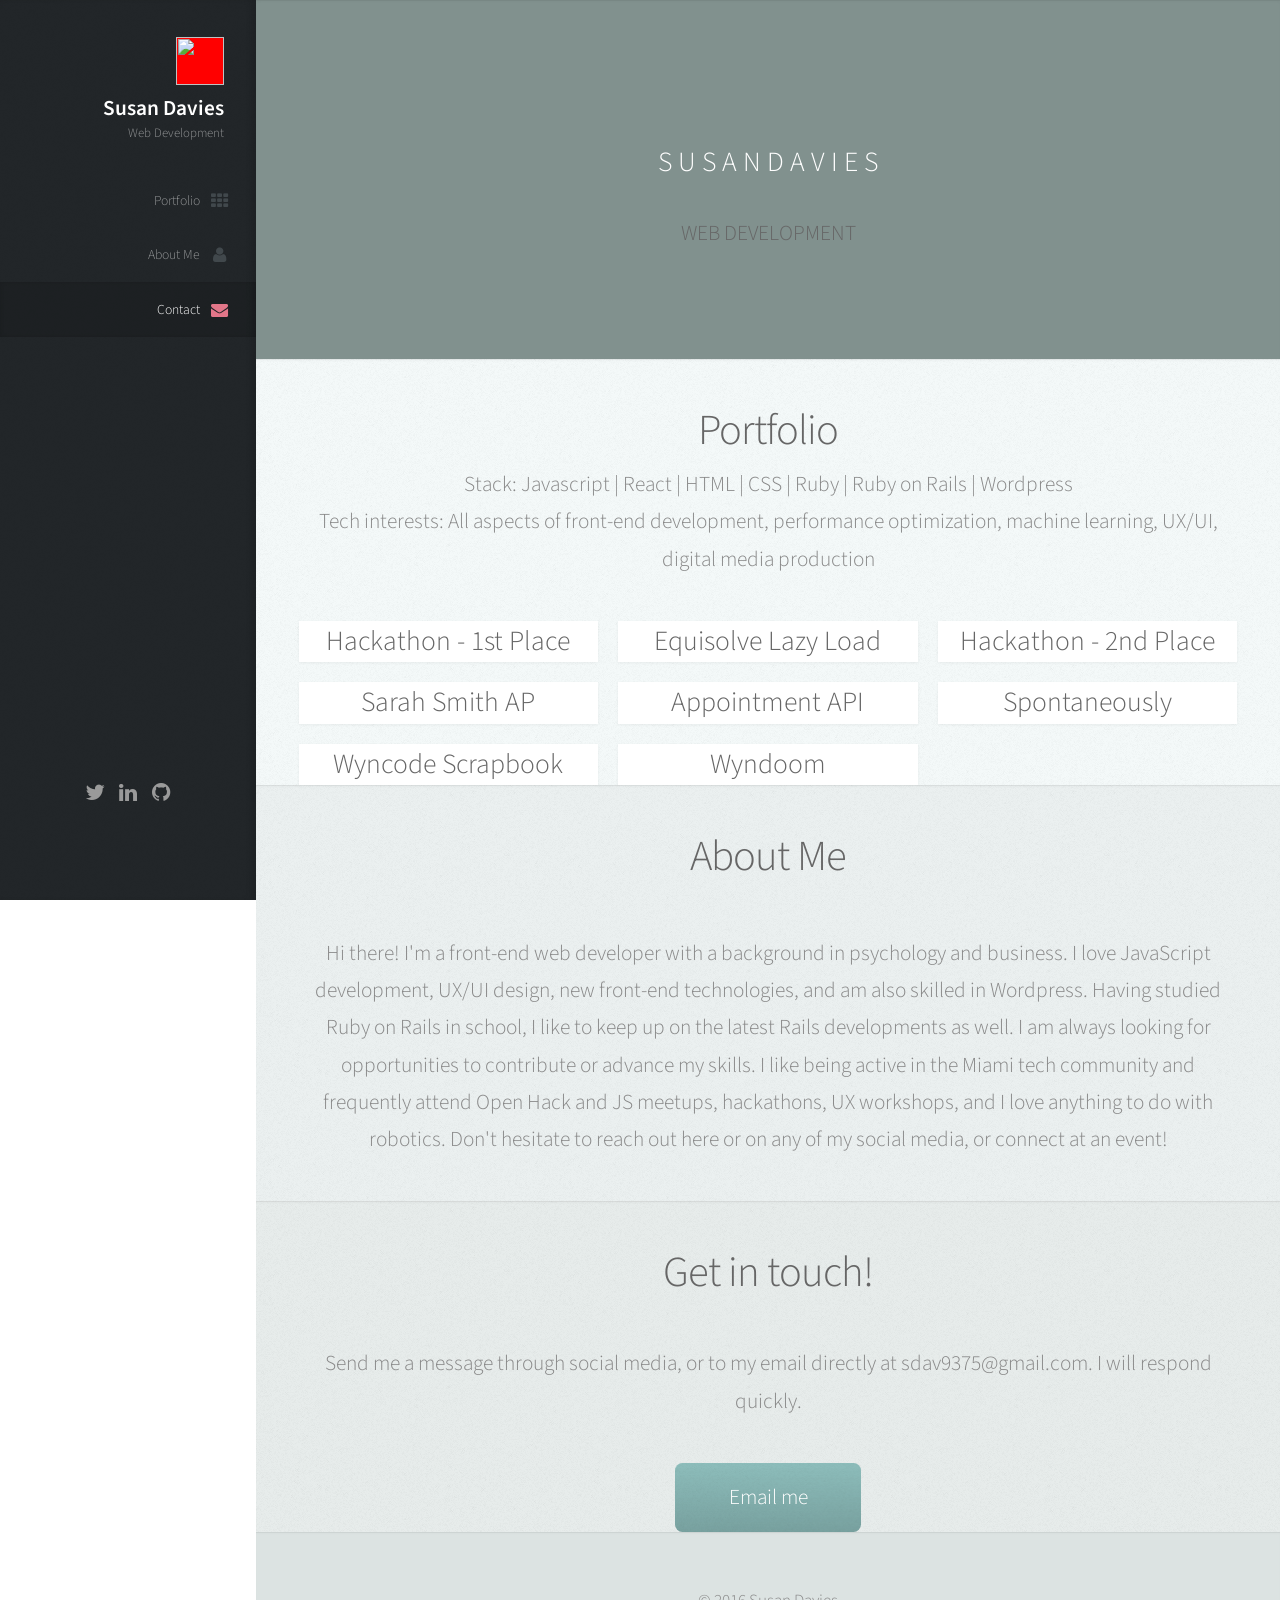
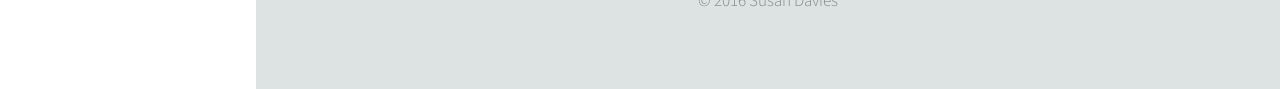
==== commit 579ef5c1: "added project" ====
--- a/home.html
+++ b/home.html
@@ -76,14 +76,29 @@
 							<div class="4u 12u$(mobile)">
 								<article class="item" id="app">
 									<a href="#" class="image fit">
+										<img src="https://s3.amazonaws.com/portfoliosd/lphackathonsq.jpg" alt="" />
+									</a>
+									<h3>Hackathon - 1st Place</h3>
+									<div>
+										<span>News aggregator displaying positive news stories of women in STEM
+											<div class="applink">
+												<a href="https://github.com/CyberStrike/protagonist" target="0">Github Link</a><br />
+											</div>
+									</div>
+								</article>
+							</div>
+
+							<div class="4u 12u$(mobile)">
+								<article class="item" id="app">
+									<a href="#" class="image fit">
 										<img src="https://s3.amazonaws.com/portfoliosd/equi_lazy.jpg" alt="" />
 									</a>
 									<h3>Equisolve Lazy Load</h3>
 									<div>
 										<span>A display of lazy-loaded titles and dates using AJAX.
 											<div class="applink">
-												<a href="http://test171717.com/equi-lazy-load/index.html" target="0">Live Demo</a><br />
-												<a href="https://github.com/sdav9375/equi_lazy_load" target="0">Github Link</a>
+												<a href="https://github.com/sdav9375/equi_lazy_load" target="0">Github Link</a><br />
+												<a href="http://test171717.com/equi-lazy-load/index.html" target="0">Live Demo</a>
 											</div>
 									</div>
 								</article>
@@ -103,6 +118,13 @@
 									</div>
 								</article>
 							</div>
+
+
+					  </div>
+						<!-- end of row				 -->
+		        <!-- next row -->
+						<div class="row">
+
 
 							<div class="4u 12u$(mobile)">
 								<article class="item" id="app">
@@ -120,13 +142,6 @@
 								</article>
 							</div>
 
-
-
-					  </div>
-						<!-- end of row				 -->
-		        <!-- next row -->
-						<div class="row">
-
 							<div class="4u 12u$(mobile)">
 								<article class="item" id="app">
 									<a href="#" class="image fit">
@@ -159,6 +174,11 @@
 								</article>
 							</div>
 
+						</div>
+						<!-- end of row				 -->
+		        <!-- next row -->
+						<div class="row">
+
 							<div class="4u 12u$(mobile)">
 								<article class="item">
 									<a href="#" class="image fit">
@@ -175,11 +195,6 @@
 								</article>
 							</div>
 
-
-						</div>
-						<!-- end of row				 -->
-		        <!-- next row -->
-						<div class="row">
 							<div class="4u 12u$(mobile)">
 								<article class="item">
 									<a href="#" class="image fit">
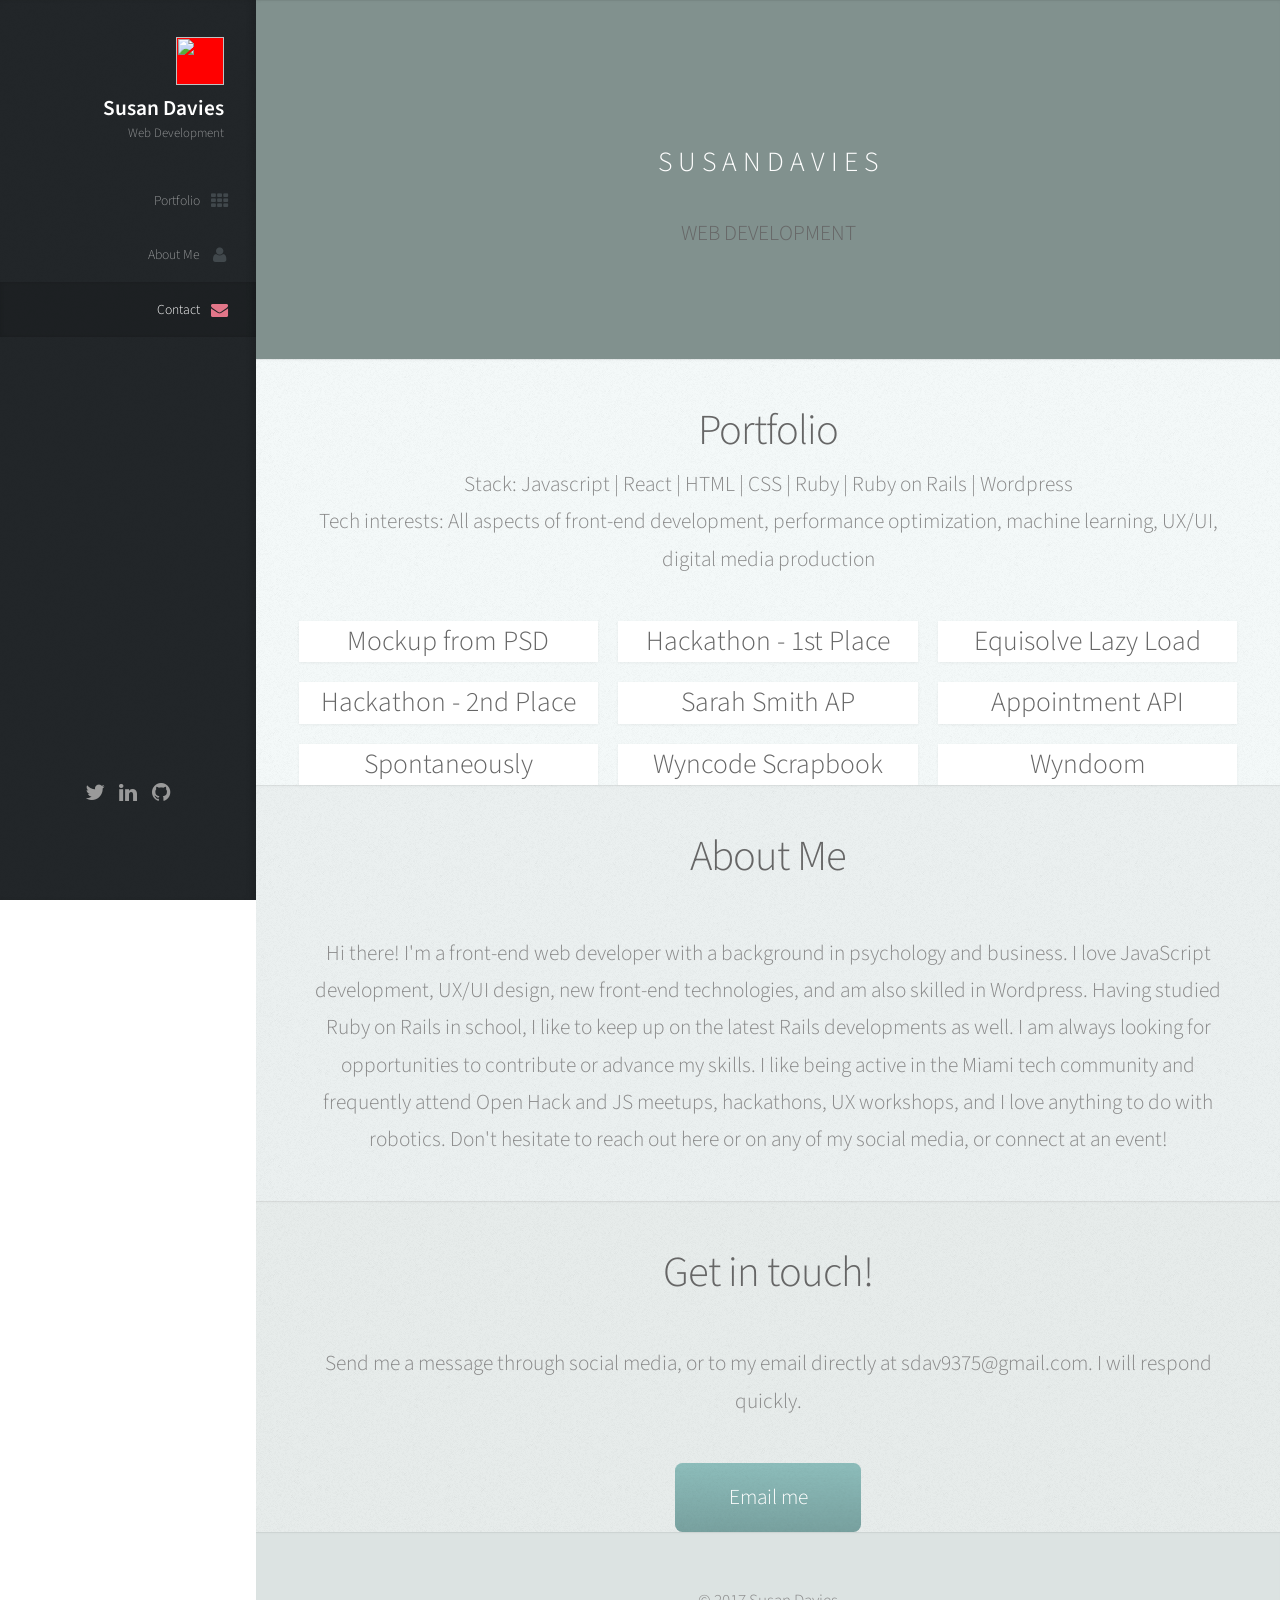
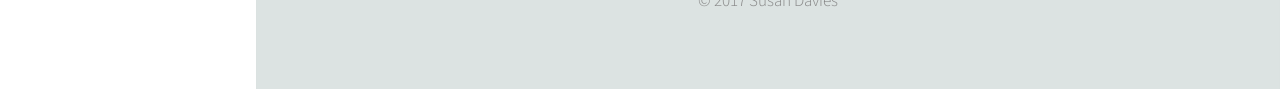
==== commit 56f28692: "add project" ====
--- a/home.html
+++ b/home.html
@@ -76,6 +76,22 @@
 							<div class="4u 12u$(mobile)">
 								<article class="item" id="app">
 									<a href="#" class="image fit">
+										<img src="https://s3.amazonaws.com/portfoliosd/dev-design.jpg" alt="" />
+									</a>
+									<h3>Mockup from PSD</h3>
+									<div>
+										<span>Mobile-responsive mockup from PSD file using Bootstrap
+											<div class="applink">
+												<a href="https://github.com/sdav9375/dev-design-lab" target="0">Github Link</a><br />
+												<a href="http://susandavies.co/dev-design/index.html" target="0">Live Demo</a>
+											</div>
+									</div>
+								</article>
+							</div>
+
+							<div class="4u 12u$(mobile)">
+								<article class="item" id="app">
+									<a href="#" class="image fit">
 										<img src="https://s3.amazonaws.com/portfoliosd/lphackathonsq.jpg" alt="" />
 									</a>
 									<h3>Hackathon - 1st Place</h3>
@@ -98,33 +114,31 @@
 										<span>A display of lazy-loaded titles and dates using AJAX.
 											<div class="applink">
 												<a href="https://github.com/sdav9375/equi_lazy_load" target="0">Github Link</a><br />
-												<a href="http://test171717.com/equi-lazy-load/index.html" target="0">Live Demo</a>
-											</div>
-									</div>
-								</article>
-							</div>
-
-							<div class="4u 12u$(mobile)">
-								<article class="item" id="app">
-									<a href="#" class="image fit">
-										<img src="https://s3.amazonaws.com/portfoliosd/cchackathon.jpg" alt="" />
-									</a>
-									<h3>Hackathon - 2nd Place</h3>
-									<div>
-										<span>App which displays Fitbit device data in a dynamic chart in Care Cloud's existing software.
-											<div class="applink">
-												<a href="https://github.com/Flexables/hapicc" target="0">Github Link</a><br />
-											</div>
-									</div>
-								</article>
-							</div>
-
+												<a href="http://susandavies.co/equi-lazy-load/index.html" target="0">Live Demo</a>
+											</div>
+									</div>
+								</article>
+							</div>
 
 					  </div>
 						<!-- end of row				 -->
 		        <!-- next row -->
 						<div class="row">
 
+							<div class="4u 12u$(mobile)">
+								<article class="item" id="app">
+									<a href="#" class="image fit">
+										<img src="https://s3.amazonaws.com/portfoliosd/cchackathon.jpg" alt="" />
+									</a>
+									<h3>Hackathon - 2nd Place</h3>
+									<div>
+										<span>App which displays Fitbit device data in a dynamic chart in Care Cloud's existing software.
+											<div class="applink">
+												<a href="https://github.com/Flexables/hapicc" target="0">Github Link</a><br />
+											</div>
+									</div>
+								</article>
+							</div>
 
 							<div class="4u 12u$(mobile)">
 								<article class="item" id="app">
@@ -158,6 +172,11 @@
 								</article>
 							</div>
 
+						</div>
+						<!-- end of row				 -->
+		        <!-- next row -->
+						<div class="row">
+
 							<div class="4u 12u$(mobile)">
 								<article class="item">
 									<a href="#" class="image fit">
@@ -173,11 +192,6 @@
 									</div>
 								</article>
 							</div>
-
-						</div>
-						<!-- end of row				 -->
-		        <!-- next row -->
-						<div class="row">
 
 							<div class="4u 12u$(mobile)">
 								<article class="item">
@@ -258,7 +272,7 @@
 	<div id="footer">
 		<!-- Copyright -->
 		<ul class="copyright">
-			<li>&copy; 2016 Susan Davies</li>
+			<li>&copy; 2017 Susan Davies</li>
 		</ul>
 
 	</div>
